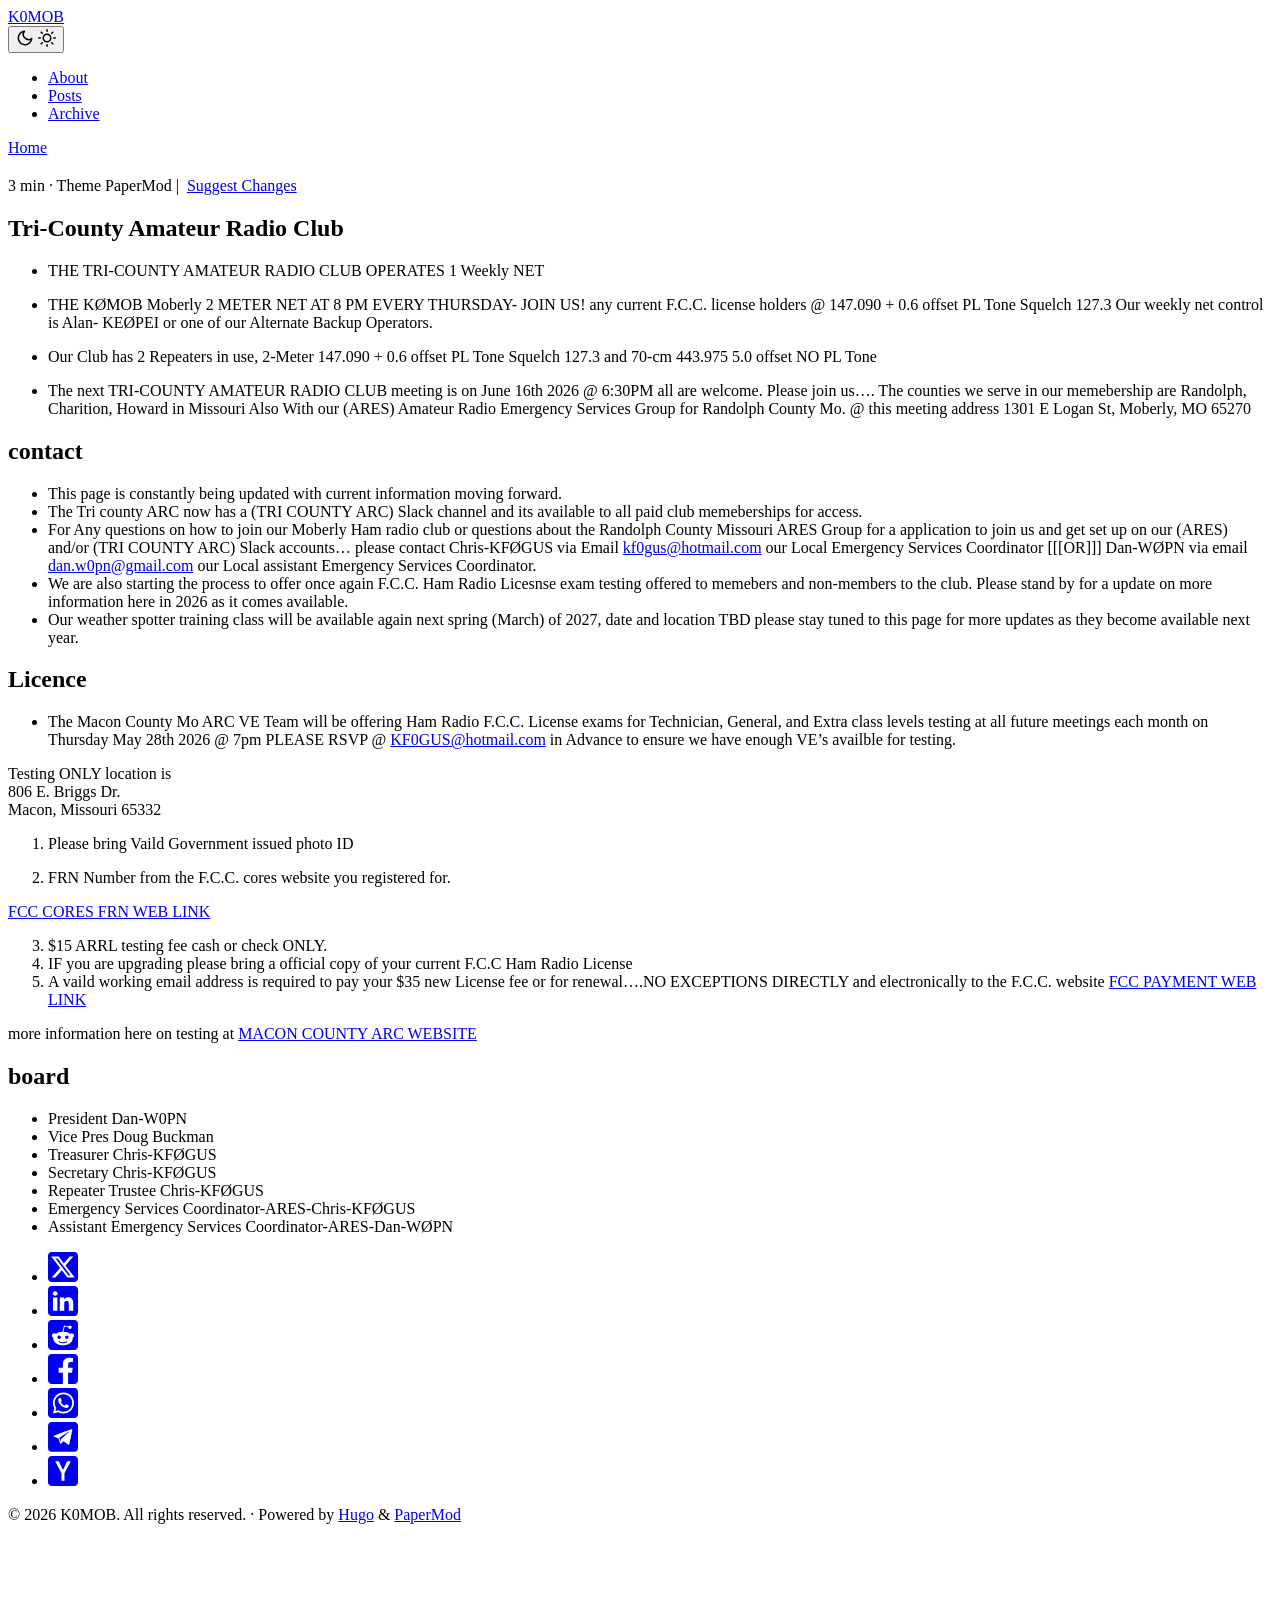
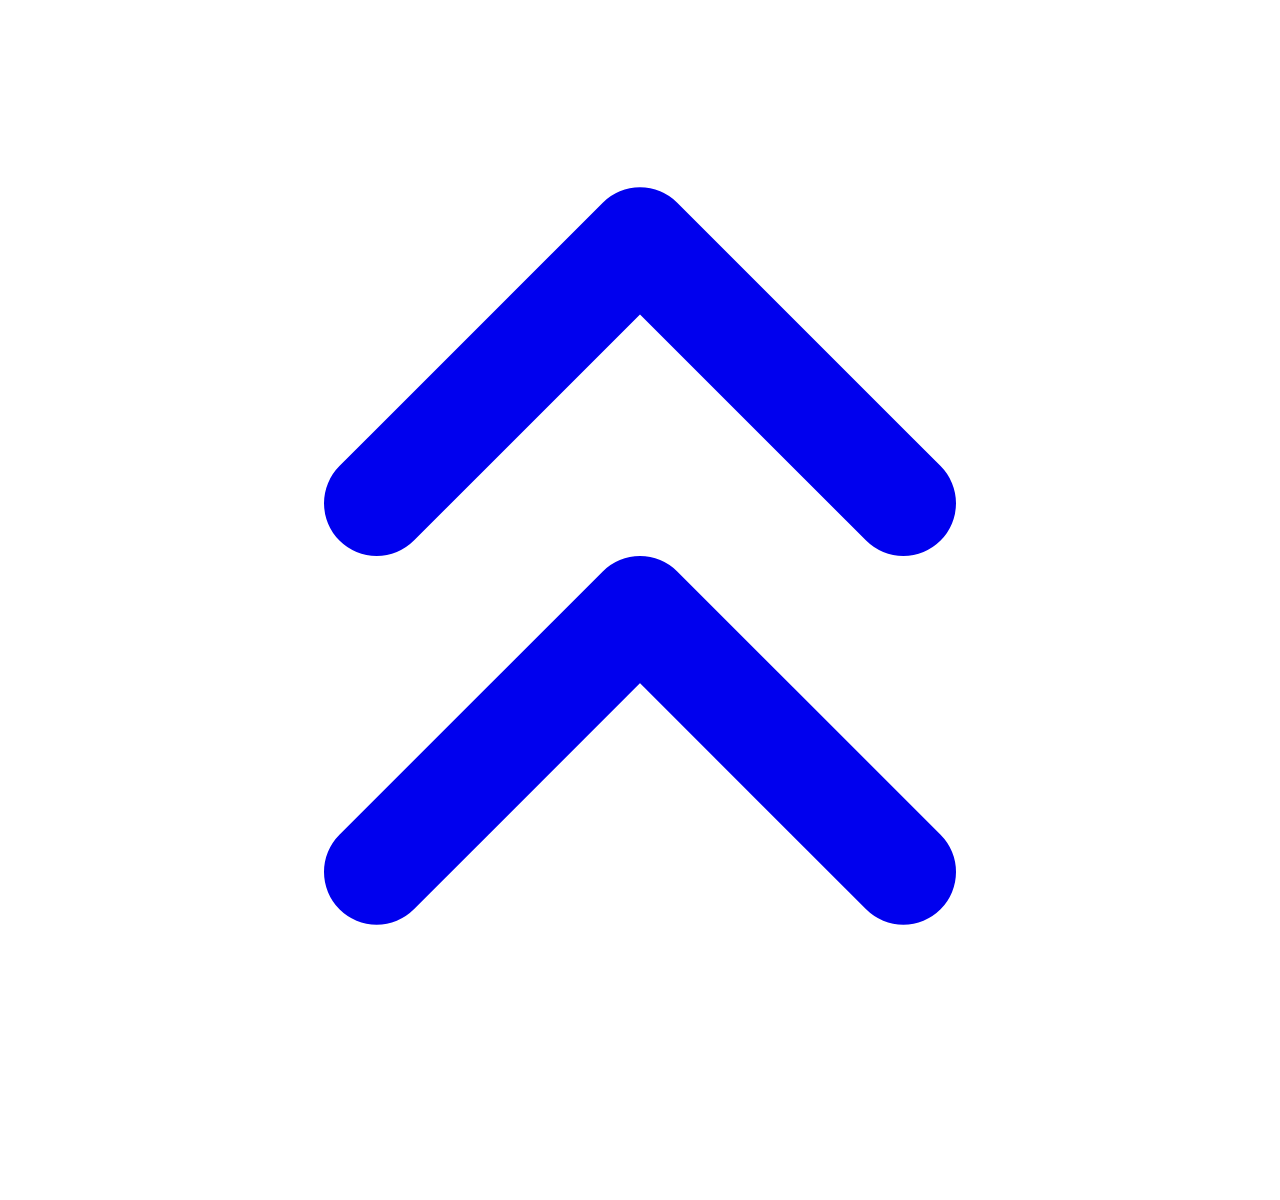
==== public/about/index.html @ b670bb3f "publsh" ====
<!DOCTYPE html>
<html lang="en" dir="auto" data-theme="auto">

<head><script src="/K0MOB/livereload.js?mindelay=10&amp;v=2&amp;port=1313&amp;path=K0MOB/livereload" data-no-instant defer></script><meta charset="utf-8">
<meta http-equiv="X-UA-Compatible" content="IE=edge">
<meta name="viewport" content="width=device-width, initial-scale=1, shrink-to-fit=no">
<meta name="robots" content="index, follow">
<title>K0MOB</title>
<meta name="keywords" content="">
<meta name="description" content="Tri-County Amateur Radio Club


THE TRI-COUNTY AMATEUR RADIO CLUB OPERATES 1 Weekly NET


THE KØMOB Moberly 2 METER NET AT 8 PM EVERY THURSDAY- JOIN US! any current F.C.C. license holders @ 147.090 &#43; 0.6 offset PL Tone Squelch 127.3  Our weekly net control is Alan- KEØPEI or one of our Alternate Backup Operators.


Our Club has 2 Repeaters in use, 2-Meter 147.090 &#43; 0.6 offset PL Tone Squelch 127.3 and 70-cm 443.975 5.0 offset NO PL Tone">
<meta name="author" content="Theme PaperMod">
<link rel="canonical" href="http://localhost:1313/K0MOB/about/">
<link crossorigin="anonymous" href="/K0MOB/assets/css/stylesheet.dded712977a2376b42253755dea69324d01b229484f54d5e862e66ec15aa56c4.css" integrity="sha256-3e1xKXeiN2tCJTdV3qaTJNAbIpSE9U1ehi5m7BWqVsQ=" rel="preload stylesheet" as="style">
<link rel="icon" href="http://localhost:1313/K0MOB/favicon.ico">
<link rel="icon" type="image/png" sizes="16x16" href="http://localhost:1313/K0MOB/favicon-16x16.png">
<link rel="icon" type="image/png" sizes="32x32" href="http://localhost:1313/K0MOB/favicon-32x32.png">
<link rel="apple-touch-icon" href="http://localhost:1313/K0MOB/apple-touch-icon.png">
<link rel="mask-icon" href="http://localhost:1313/K0MOB/safari-pinned-tab.svg">
<meta name="theme-color" content="#2e2e33">
<meta name="msapplication-TileColor" content="#2e2e33">
<link rel="alternate" hreflang="en" href="http://localhost:1313/K0MOB/about/">
<noscript>
    <style>
        #theme-toggle,
        .top-link {
            display: none;
        }

    </style>
    <style>
        @media (prefers-color-scheme: dark) {
            :root {
                --theme: rgb(29, 30, 32);
                --entry: rgb(46, 46, 51);
                --primary: rgb(218, 218, 219);
                --secondary: rgb(155, 156, 157);
                --tertiary: rgb(65, 66, 68);
                --content: rgb(196, 196, 197);
                --code-block-bg: rgb(46, 46, 51);
                --code-bg: rgb(55, 56, 62);
                --border: rgb(51, 51, 51);
                color-scheme: dark;
            }

            .list {
                background: var(--theme);
            }

            .toc {
                background: var(--entry);
            }
        }

    </style>
</noscript>
<script>
    if (localStorage.getItem("pref-theme") === "dark") {
        document.querySelector("html").dataset.theme = 'dark';
    } else if (localStorage.getItem("pref-theme") === "light") {
       document.querySelector("html").dataset.theme = 'light';
    } else if (window.matchMedia('(prefers-color-scheme: dark)').matches) {
        document.querySelector("html").dataset.theme = 'dark';
    } else {
        document.querySelector("html").dataset.theme = 'light';
    }

</script><meta property="og:url" content="http://localhost:1313/K0MOB/about/">
  <meta property="og:site_name" content="K0MOB">
  <meta property="og:title" content="K0MOB">
  <meta property="og:description" content="Tri-County Amateur Radio Club THE TRI-COUNTY AMATEUR RADIO CLUB OPERATES 1 Weekly NET
THE KØMOB Moberly 2 METER NET AT 8 PM EVERY THURSDAY- JOIN US! any current F.C.C. license holders @ 147.090 &#43; 0.6 offset PL Tone Squelch 127.3 Our weekly net control is Alan- KEØPEI or one of our Alternate Backup Operators.
Our Club has 2 Repeaters in use, 2-Meter 147.090 &#43; 0.6 offset PL Tone Squelch 127.3 and 70-cm 443.975 5.0 offset NO PL Tone">
  <meta property="og:locale" content="en">
  <meta property="og:type" content="article">
      <meta property="og:image" content="http://localhost:1313/K0MOB/images/Tri.jpg">

  <meta name="twitter:card" content="summary_large_image">
  <meta name="twitter:image" content="http://localhost:1313/images/tri.jpg">
  <meta name="twitter:title" content="K0MOB">
  <meta name="twitter:description" content="Tri-County Amateur Radio Club THE TRI-COUNTY AMATEUR RADIO CLUB OPERATES 1 Weekly NET
THE KØMOB Moberly 2 METER NET AT 8 PM EVERY THURSDAY- JOIN US! any current F.C.C. license holders @ 147.090 &#43; 0.6 offset PL Tone Squelch 127.3 Our weekly net control is Alan- KEØPEI or one of our Alternate Backup Operators.
Our Club has 2 Repeaters in use, 2-Meter 147.090 &#43; 0.6 offset PL Tone Squelch 127.3 and 70-cm 443.975 5.0 offset NO PL Tone">


<script type="application/ld+json">
{
  "@context": "https://schema.org",
  "@type": "BreadcrumbList",
  "itemListElement": [
    {
      "@type": "ListItem",
      "position":  1 ,
      "name": "",
      "item": "http://localhost:1313/K0MOB/about/"
    }
  ]
}
</script>
<script type="application/ld+json">
{
  "@context": "https://schema.org",
  "@type": "BlogPosting",
  "headline": "",
  "name": "",
  "description": "Tri-County Amateur Radio Club THE TRI-COUNTY AMATEUR RADIO CLUB OPERATES 1 Weekly NET\nTHE KØMOB Moberly 2 METER NET AT 8 PM EVERY THURSDAY- JOIN US! any current F.C.C. license holders @ 147.090 + 0.6 offset PL Tone Squelch 127.3 Our weekly net control is Alan- KEØPEI or one of our Alternate Backup Operators.\nOur Club has 2 Repeaters in use, 2-Meter 147.090 + 0.6 offset PL Tone Squelch 127.3 and 70-cm 443.975 5.0 offset NO PL Tone\n",
  "keywords": [
    
  ],
  "articleBody": "Tri-County Amateur Radio Club THE TRI-COUNTY AMATEUR RADIO CLUB OPERATES 1 Weekly NET\nTHE KØMOB Moberly 2 METER NET AT 8 PM EVERY THURSDAY- JOIN US! any current F.C.C. license holders @ 147.090 + 0.6 offset PL Tone Squelch 127.3 Our weekly net control is Alan- KEØPEI or one of our Alternate Backup Operators.\nOur Club has 2 Repeaters in use, 2-Meter 147.090 + 0.6 offset PL Tone Squelch 127.3 and 70-cm 443.975 5.0 offset NO PL Tone\nThe next TRI-COUNTY AMATEUR RADIO CLUB meeting is on June 16th 2026 @ 6:30PM all are welcome. Please join us…. The counties we serve in our memebership are Randolph, Charition, Howard in Missouri Also With our (ARES) Amateur Radio Emergency Services Group for Randolph County Mo. @ this meeting address 1301 E Logan St, Moberly, MO 65270\ncontact This page is constantly being updated with current information moving forward. The Tri county ARC now has a (TRI COUNTY ARC) Slack channel and its available to all paid club memeberships for access. For Any questions on how to join our Moberly Ham radio club or questions about the Randolph County Missouri ARES Group for a application to join us and get set up on our (ARES) and/or (TRI COUNTY ARC) Slack accounts… please contact Chris-KFØGUS via Email kf0gus@hotmail.com our Local Emergency Services Coordinator [[[OR]]] Dan-WØPN via email dan.w0pn@gmail.com our Local assistant Emergency Services Coordinator. We are also starting the process to offer once again F.C.C. Ham Radio Licesnse exam testing offered to memebers and non-members to the club. Please stand by for a update on more information here in 2026 as it comes available. Our weather spotter training class will be available again next spring (March) of 2027, date and location TBD please stay tuned to this page for more updates as they become available next year. Licence The Macon County Mo ARC VE Team will be offering Ham Radio F.C.C. License exams for Technician, General, and Extra class levels testing at all future meetings each month on Thursday May 28th 2026 @ 7pm PLEASE RSVP @ KF0GUS@hotmail.com in Advance to ensure we have enough VE’s availble for testing. Testing ONLY location is\n806 E. Briggs Dr.\nMacon, Missouri 65332\nPlease bring Vaild Government issued photo ID\nFRN Number from the F.C.C. cores website you registered for.\nFCC CORES FRN WEB LINK\n$15 ARRL testing fee cash or check ONLY. IF you are upgrading please bring a official copy of your current F.C.C Ham Radio License A vaild working email address is required to pay your $35 new License fee or for renewal….NO EXCEPTIONS DIRECTLY and electronically to the F.C.C. website FCC PAYMENT WEB LINK more information here on testing at MACON COUNTY ARC WEBSITE\nboard President Dan-W0PN Vice Pres Doug Buckman Treasurer Chris-KFØGUS Secretary Chris-KFØGUS Repeater Trustee Chris-KFØGUS Emergency Services Coordinator-ARES-Chris-KFØGUS Assistant Emergency Services Coordinator-ARES-Dan-WØPN ",
  "wordCount" : "473",
  "inLanguage": "en",
  "image": "http://localhost:1313/images/tri.jpg","datePublished": "0001-01-01T00:00:00Z",
  "dateModified": "0001-01-01T00:00:00Z",
  "author":{
    "@type": "Person",
    "name": "Theme PaperMod"
  },
  "mainEntityOfPage": {
    "@type": "WebPage",
    "@id": "http://localhost:1313/K0MOB/about/"
  },
  "publisher": {
    "@type": "Organization",
    "name": "K0MOB",
    "logo": {
      "@type": "ImageObject",
      "url": "http://localhost:1313/K0MOB/favicon.ico"
    }
  }
}
</script>
</head>
<body id="top">
    <header class="header">
    <nav class="header-nav">
        <div class="logo">
            <a href="http://localhost:1313/K0MOB/" accesskey="h" title="K0MOB (Alt + H)">K0MOB</a>
            <div class="logo-switches">
                <button id="theme-toggle" class="theme-toggle" accesskey="t" title="(Alt + T)" aria-label="Toggle theme">
                    <svg class="moon" xmlns="http://www.w3.org/2000/svg" width="18" height="18" viewBox="0 0 24 24"
                        fill="none" stroke="currentColor" stroke-width="2" stroke-linecap="round"
                        stroke-linejoin="round">
                        <path d="M21 12.79A9 9 0 1 1 11.21 3 7 7 0 0 0 21 12.79z"></path>
                    </svg>
                    <svg class="sun" xmlns="http://www.w3.org/2000/svg" width="18" height="18" viewBox="0 0 24 24"
                        fill="none" stroke="currentColor" stroke-width="2" stroke-linecap="round"
                        stroke-linejoin="round">
                        <circle cx="12" cy="12" r="5"></circle>
                        <line x1="12" y1="1" x2="12" y2="3"></line>
                        <line x1="12" y1="21" x2="12" y2="23"></line>
                        <line x1="4.22" y1="4.22" x2="5.64" y2="5.64"></line>
                        <line x1="18.36" y1="18.36" x2="19.78" y2="19.78"></line>
                        <line x1="1" y1="12" x2="3" y2="12"></line>
                        <line x1="21" y1="12" x2="23" y2="12"></line>
                        <line x1="4.22" y1="19.78" x2="5.64" y2="18.36"></line>
                        <line x1="18.36" y1="5.64" x2="19.78" y2="4.22"></line>
                    </svg>
                </button>
            </div>
        </div>
        <ul id="menu" class="menu">
            <li>
                <a href="http://localhost:1313/K0MOB/about/" title="About">
                    <span class="active">About</span>
                </a>
            </li>
            <li>
                <a href="http://localhost:1313/K0MOB/posts/" title="Posts">
                    <span>Posts</span>
                </a>
            </li>
            <li>
                <a href="http://localhost:1313/K0MOB/archives/" title="Archive">
                    <span>Archive</span>
                </a>
            </li>
        </ul>
    </nav>
</header>
<main class="main">

<article class="post-single">
  <header class="post-header">
    <nav class="breadcrumbs" role="navigation" aria-label="Breadcrumb">
    <a href='http://localhost:1313/K0MOB/'>Home</a></nav>
    <h1 class="post-title entry-hint-parent">
      
    </h1>
    <div class="post-meta"><span>3 min</span>&nbsp;·&nbsp;<span>Theme PaperMod</span>&nbsp;|&nbsp;<span>
    <a href="https://github.com/imahuph1/K0MOB/edit/main/content/about.md" rel="noopener noreferrer edit" target="_blank">Suggest Changes</a>
</span>

</div>
  </header> 
  <div class="post-content md-content"><h1 id="tri-county-amateur-radio-club">Tri-County Amateur Radio Club<a hidden class="anchor" aria-hidden="true" href="#tri-county-amateur-radio-club">#</a></h1>
<ul>
<li>
<p>THE TRI-COUNTY AMATEUR RADIO CLUB OPERATES 1 Weekly NET</p>
</li>
<li>
<p>THE KØMOB Moberly 2 METER NET AT 8 PM EVERY THURSDAY- JOIN US! any current F.C.C. license holders @ 147.090 + 0.6 offset PL Tone Squelch 127.3  Our weekly net control is Alan- KEØPEI or one of our Alternate Backup Operators.</p>
</li>
<li>
<p>Our Club has 2 Repeaters in use, 2-Meter 147.090 + 0.6 offset PL Tone Squelch 127.3 and 70-cm 443.975 5.0 offset NO PL Tone</p>
</li>
<li>
<p>The next TRI-COUNTY AMATEUR RADIO CLUB meeting is on June 16th 2026 @ 6:30PM all are welcome. Please join us&hellip;. The counties we serve in our memebership are Randolph, Charition, Howard in Missouri
Also With our (ARES) Amateur Radio Emergency Services Group for Randolph County Mo.
@ this meeting address
1301 E Logan St, Moberly, MO 65270</p>
</li>
</ul>
<h2 id="contact">contact<a hidden class="anchor" aria-hidden="true" href="#contact">#</a></h2>
<ul>
<li>This page is constantly being updated with current information moving forward.</li>
<li>The Tri county ARC now has a (TRI COUNTY ARC) Slack channel and its available to all paid club memeberships for access.</li>
<li>For Any questions on how to join our Moberly Ham radio club or questions about the Randolph County Missouri ARES Group for a application to join us and get set up on our (ARES) and/or  (TRI COUNTY ARC) Slack accounts&hellip; please contact Chris-KFØGUS via Email  <a href="mailto:kf0gus@hotmail.com">kf0gus@hotmail.com</a> our Local Emergency Services Coordinator [[[OR]]] Dan-WØPN via email <a href="mailto:dan.w0pn@gmail.com">dan.w0pn@gmail.com</a> our Local assistant Emergency Services Coordinator.</li>
<li>We are also starting the process to offer once again F.C.C. Ham Radio Licesnse exam testing offered to memebers and non-members to the club. Please stand by for a update on more information here in 2026 as it comes available.</li>
<li>Our weather spotter training class will be available again next spring (March) of 2027, date and location TBD please stay tuned to this page for more updates as they become available next year.</li>
</ul>
<h2 id="licence">Licence<a hidden class="anchor" aria-hidden="true" href="#licence">#</a></h2>
<ul>
<li>The Macon County Mo ARC VE Team will be offering Ham Radio F.C.C.
License exams for Technician, General, and Extra class levels testing at all future meetings each month on Thursday May 28th 2026 @ 7pm PLEASE RSVP @ <a href="mailto:KF0GUS@hotmail.com">KF0GUS@hotmail.com</a> in Advance to ensure we have enough VE&rsquo;s availble for testing.</li>
</ul>
<p>Testing ONLY location is<br>
806 E. Briggs Dr.<br>
Macon, Missouri 65332<br></p>
<ol>
<li>
<p>Please bring Vaild Government issued photo ID</p>
</li>
<li>
<p>FRN Number from the F.C.C. cores website you registered for.</p>
</li>
</ol>
<p><a href="http://https//apps.fcc.gov/cores/html/Register_New_FRN.htm">FCC CORES FRN WEB LINK</a></p>
<ol start="3">
<li>$15 ARRL testing fee cash or check ONLY.</li>
<li>IF you are upgrading please bring a official copy of your current F.C.C Ham Radio License</li>
<li>A vaild working email address is required to pay your $35 new License fee or for renewal&hellip;.NO EXCEPTIONS DIRECTLY and electronically to the F.C.C. website
<a href="https://www.fcc.gov/licensing-databases/fees/cores-payment-system">FCC PAYMENT WEB LINK</a></li>
</ol>
<p>more information here on testing at  <a href="https://n0pr.org">MACON COUNTY ARC WEBSITE</a></p>
<h2 id="board">board<a hidden class="anchor" aria-hidden="true" href="#board">#</a></h2>
<ul>
<li>President Dan-W0PN</li>
<li>Vice Pres Doug Buckman</li>
<li>Treasurer Chris-KFØGUS</li>
<li>Secretary Chris-KFØGUS</li>
<li>Repeater Trustee Chris-KFØGUS</li>
<li>Emergency Services Coordinator-ARES-Chris-KFØGUS</li>
<li>Assistant Emergency Services Coordinator-ARES-Dan-WØPN</li>
</ul>


  </div>

  <footer class="post-footer">
    <ul class="post-tags">
    </ul>


<ul class="share-buttons">
    <li>
        <a target="_blank" rel="noopener noreferrer" aria-label="share  on x"
            href="https://x.com/intent/tweet/?text=&amp;url=http%3a%2f%2flocalhost%3a1313%2fK0MOB%2fabout%2f&amp;hashtags=">
            <svg version="1.1" viewBox="0 0 512 512" xml:space="preserve" height="30px" width="30px" fill="currentColor">
                <path
                    d="M512 62.554 L 512 449.446 C 512 483.97 483.97 512 449.446 512 L 62.554 512 C 28.03 512 0 483.97 0 449.446 L 0 62.554 C 0 28.03 28.029 0 62.554 0 L 449.446 0 C 483.971 0 512 28.03 512 62.554 Z M 269.951 190.75 L 182.567 75.216 L 56 75.216 L 207.216 272.95 L 63.9 436.783 L 125.266 436.783 L 235.9 310.383 L 332.567 436.783 L 456 436.783 L 298.367 228.367 L 432.367 75.216 L 371.033 75.216 Z M 127.633 110 L 164.101 110 L 383.481 400.065 L 349.5 400.065 Z" />
            </svg>
        </a>
    </li>
    <li>
        <a target="_blank" rel="noopener noreferrer" aria-label="share  on linkedin"
            href="https://www.linkedin.com/shareArticle?mini=true&amp;url=http%3a%2f%2flocalhost%3a1313%2fK0MOB%2fabout%2f&amp;title=&amp;summary=&amp;source=http%3a%2f%2flocalhost%3a1313%2fK0MOB%2fabout%2f">
            <svg version="1.1" viewBox="0 0 512 512" xml:space="preserve" height="30px" width="30px" fill="currentColor">
                <path
                    d="M449.446,0c34.525,0 62.554,28.03 62.554,62.554l0,386.892c0,34.524 -28.03,62.554 -62.554,62.554l-386.892,0c-34.524,0 -62.554,-28.03 -62.554,-62.554l0,-386.892c0,-34.524 28.029,-62.554 62.554,-62.554l386.892,0Zm-288.985,423.278l0,-225.717l-75.04,0l0,225.717l75.04,0Zm270.539,0l0,-129.439c0,-69.333 -37.018,-101.586 -86.381,-101.586c-39.804,0 -57.634,21.891 -67.617,37.266l0,-31.958l-75.021,0c0.995,21.181 0,225.717 0,225.717l75.02,0l0,-126.056c0,-6.748 0.486,-13.492 2.474,-18.315c5.414,-13.475 17.767,-27.434 38.494,-27.434c27.135,0 38.007,20.707 38.007,51.037l0,120.768l75.024,0Zm-307.552,-334.556c-25.674,0 -42.448,16.879 -42.448,39.002c0,21.658 16.264,39.002 41.455,39.002l0.484,0c26.165,0 42.452,-17.344 42.452,-39.002c-0.485,-22.092 -16.241,-38.954 -41.943,-39.002Z" />
            </svg>
        </a>
    </li>
    <li>
        <a target="_blank" rel="noopener noreferrer" aria-label="share  on reddit"
            href="https://reddit.com/submit?url=http%3a%2f%2flocalhost%3a1313%2fK0MOB%2fabout%2f&title=">
            <svg version="1.1" viewBox="0 0 512 512" xml:space="preserve" height="30px" width="30px" fill="currentColor">
                <path
                    d="M449.446,0c34.525,0 62.554,28.03 62.554,62.554l0,386.892c0,34.524 -28.03,62.554 -62.554,62.554l-386.892,0c-34.524,0 -62.554,-28.03 -62.554,-62.554l0,-386.892c0,-34.524 28.029,-62.554 62.554,-62.554l386.892,0Zm-3.446,265.638c0,-22.964 -18.616,-41.58 -41.58,-41.58c-11.211,0 -21.361,4.457 -28.841,11.666c-28.424,-20.508 -67.586,-33.757 -111.204,-35.278l18.941,-89.121l61.884,13.157c0.756,15.734 13.642,28.29 29.56,28.29c16.407,0 29.706,-13.299 29.706,-29.701c0,-16.403 -13.299,-29.702 -29.706,-29.702c-11.666,0 -21.657,6.792 -26.515,16.578l-69.105,-14.69c-1.922,-0.418 -3.939,-0.042 -5.585,1.036c-1.658,1.073 -2.811,2.761 -3.224,4.686l-21.152,99.438c-44.258,1.228 -84.046,14.494 -112.837,35.232c-7.468,-7.164 -17.589,-11.591 -28.757,-11.591c-22.965,0 -41.585,18.616 -41.585,41.58c0,16.896 10.095,31.41 24.568,37.918c-0.639,4.135 -0.99,8.328 -0.99,12.576c0,63.977 74.469,115.836 166.33,115.836c91.861,0 166.334,-51.859 166.334,-115.836c0,-4.218 -0.347,-8.387 -0.977,-12.493c14.564,-6.47 24.735,-21.034 24.735,-38.001Zm-119.474,108.193c-20.27,20.241 -59.115,21.816 -70.534,21.816c-11.428,0 -50.277,-1.575 -70.522,-21.82c-3.007,-3.008 -3.007,-7.882 0,-10.889c3.003,-2.999 7.882,-3.003 10.885,0c12.777,12.781 40.11,17.317 59.637,17.317c19.522,0 46.86,-4.536 59.657,-17.321c3.016,-2.999 7.886,-2.995 10.885,0.008c3.008,3.011 3.003,7.882 -0.008,10.889Zm-5.23,-48.781c-16.373,0 -29.701,-13.324 -29.701,-29.698c0,-16.381 13.328,-29.714 29.701,-29.714c16.378,0 29.706,13.333 29.706,29.714c0,16.374 -13.328,29.698 -29.706,29.698Zm-160.386,-29.702c0,-16.381 13.328,-29.71 29.714,-29.71c16.369,0 29.689,13.329 29.689,29.71c0,16.373 -13.32,29.693 -29.689,29.693c-16.386,0 -29.714,-13.32 -29.714,-29.693Z" />
            </svg>
        </a>
    </li>
    <li>
        <a target="_blank" rel="noopener noreferrer" aria-label="share  on facebook"
            href="https://facebook.com/sharer/sharer.php?u=http%3a%2f%2flocalhost%3a1313%2fK0MOB%2fabout%2f">
            <svg version="1.1" viewBox="0 0 512 512" xml:space="preserve" height="30px" width="30px" fill="currentColor">
                <path
                    d="M449.446,0c34.525,0 62.554,28.03 62.554,62.554l0,386.892c0,34.524 -28.03,62.554 -62.554,62.554l-106.468,0l0,-192.915l66.6,0l12.672,-82.621l-79.272,0l0,-53.617c0,-22.603 11.073,-44.636 46.58,-44.636l36.042,0l0,-70.34c0,0 -32.71,-5.582 -63.982,-5.582c-65.288,0 -107.96,39.569 -107.96,111.204l0,62.971l-72.573,0l0,82.621l72.573,0l0,192.915l-191.104,0c-34.524,0 -62.554,-28.03 -62.554,-62.554l0,-386.892c0,-34.524 28.029,-62.554 62.554,-62.554l386.892,0Z" />
            </svg>
        </a>
    </li>
    <li>
        <a target="_blank" rel="noopener noreferrer" aria-label="share  on whatsapp"
            href="https://api.whatsapp.com/send?text=%20-%20http%3a%2f%2flocalhost%3a1313%2fK0MOB%2fabout%2f">
            <svg version="1.1" viewBox="0 0 512 512" xml:space="preserve" height="30px" width="30px" fill="currentColor">
                <path
                    d="M449.446,0c34.525,0 62.554,28.03 62.554,62.554l0,386.892c0,34.524 -28.03,62.554 -62.554,62.554l-386.892,0c-34.524,0 -62.554,-28.03 -62.554,-62.554l0,-386.892c0,-34.524 28.029,-62.554 62.554,-62.554l386.892,0Zm-58.673,127.703c-33.842,-33.881 -78.847,-52.548 -126.798,-52.568c-98.799,0 -179.21,80.405 -179.249,179.234c-0.013,31.593 8.241,62.428 23.927,89.612l-25.429,92.884l95.021,-24.925c26.181,14.28 55.659,21.807 85.658,21.816l0.074,0c98.789,0 179.206,-80.413 179.247,-179.243c0.018,-47.895 -18.61,-92.93 -52.451,-126.81Zm-126.797,275.782l-0.06,0c-26.734,-0.01 -52.954,-7.193 -75.828,-20.767l-5.441,-3.229l-56.386,14.792l15.05,-54.977l-3.542,-5.637c-14.913,-23.72 -22.791,-51.136 -22.779,-79.287c0.033,-82.142 66.867,-148.971 149.046,-148.971c39.793,0.014 77.199,15.531 105.329,43.692c28.128,28.16 43.609,65.592 43.594,105.4c-0.034,82.149 -66.866,148.983 -148.983,148.984Zm81.721,-111.581c-4.479,-2.242 -26.499,-13.075 -30.604,-14.571c-4.105,-1.495 -7.091,-2.241 -10.077,2.241c-2.986,4.483 -11.569,14.572 -14.182,17.562c-2.612,2.988 -5.225,3.364 -9.703,1.12c-4.479,-2.241 -18.91,-6.97 -36.017,-22.23c-13.314,-11.876 -22.304,-26.542 -24.916,-31.026c-2.612,-4.484 -0.279,-6.908 1.963,-9.14c2.016,-2.007 4.48,-5.232 6.719,-7.847c2.24,-2.615 2.986,-4.484 4.479,-7.472c1.493,-2.99 0.747,-5.604 -0.374,-7.846c-1.119,-2.241 -10.077,-24.288 -13.809,-33.256c-3.635,-8.733 -7.327,-7.55 -10.077,-7.688c-2.609,-0.13 -5.598,-0.158 -8.583,-0.158c-2.986,0 -7.839,1.121 -11.944,5.604c-4.105,4.484 -15.675,15.32 -15.675,37.364c0,22.046 16.048,43.342 18.287,46.332c2.24,2.99 31.582,48.227 76.511,67.627c10.685,4.615 19.028,7.371 25.533,9.434c10.728,3.41 20.492,2.929 28.209,1.775c8.605,-1.285 26.499,-10.833 30.231,-21.295c3.732,-10.464 3.732,-19.431 2.612,-21.298c-1.119,-1.869 -4.105,-2.99 -8.583,-5.232Z" />
            </svg>
        </a>
    </li>
    <li>
        <a target="_blank" rel="noopener noreferrer" aria-label="share  on telegram"
            href="https://telegram.me/share/url?text=&amp;url=http%3a%2f%2flocalhost%3a1313%2fK0MOB%2fabout%2f">
            <svg version="1.1" xml:space="preserve" viewBox="2 2 28 28" height="30px" width="30px" fill="currentColor">
                <path
                    d="M26.49,29.86H5.5a3.37,3.37,0,0,1-2.47-1,3.35,3.35,0,0,1-1-2.47V5.48A3.36,3.36,0,0,1,3,3,3.37,3.37,0,0,1,5.5,2h21A3.38,3.38,0,0,1,29,3a3.36,3.36,0,0,1,1,2.46V26.37a3.35,3.35,0,0,1-1,2.47A3.38,3.38,0,0,1,26.49,29.86Zm-5.38-6.71a.79.79,0,0,0,.85-.66L24.73,9.24a.55.55,0,0,0-.18-.46.62.62,0,0,0-.41-.17q-.08,0-16.53,6.11a.59.59,0,0,0-.41.59.57.57,0,0,0,.43.52l4,1.24,1.61,4.83a.62.62,0,0,0,.63.43.56.56,0,0,0,.4-.17L16.54,20l4.09,3A.9.9,0,0,0,21.11,23.15ZM13.8,20.71l-1.21-4q8.72-5.55,8.78-5.55c.15,0,.23,0,.23.16a.18.18,0,0,1,0,.06s-2.51,2.3-7.52,6.8Z" />
            </svg>
        </a>
    </li>
    <li>
        <a target="_blank" rel="noopener noreferrer" aria-label="share  on ycombinator"
            href="https://news.ycombinator.com/submitlink?t=&u=http%3a%2f%2flocalhost%3a1313%2fK0MOB%2fabout%2f">
            <svg version="1.1" xml:space="preserve" width="30px" height="30px" viewBox="0 0 512 512" fill="currentColor"
                xmlns:inkscape="http://www.inkscape.org/namespaces/inkscape">
                <path
                    d="M449.446 0C483.971 0 512 28.03 512 62.554L512 449.446C512 483.97 483.97 512 449.446 512L62.554 512C28.03 512 0 483.97 0 449.446L0 62.554C0 28.03 28.029 0 62.554 0L449.446 0ZM183.8767 87.9921H121.8427L230.6673 292.4508V424.0079H281.3328V292.4508L390.1575 87.9921H328.1233L256 238.2489z" />
            </svg>
        </a>
    </li>
</ul>

  </footer>
</article>
    </main>
    
<footer class="footer">
        <span>© 2026 K0MOB. All rights reserved.</span> · 

    <span>
        Powered by
        <a href="https://gohugo.io/" rel="noopener noreferrer" target="_blank">Hugo</a> &
        <a href="https://github.com/adityatelange/hugo-PaperMod/" rel="noopener" target="_blank">PaperMod</a>
    </span>
</footer>
<a href="#top" id="top-link" class="top-link hidden" aria-label="go to top" title="Go to Top (Alt + G)" accesskey="g">
    <svg xmlns="http://www.w3.org/2000/svg" viewBox="0 0 24 24" fill="none" stroke="currentColor" stroke-width="2"
        stroke-linecap="round" stroke-linejoin="round" class="feather feather-chevrons-up">
        <polyline points="17 11 12 6 7 11"></polyline>
        <polyline points="17 18 12 13 7 18"></polyline>
    </svg>
</a>

<script>
    let menu = document.getElementById('menu');
    if (menu) {
        
        const scrollPosition = localStorage.getItem("menu-scroll-position");
        if (scrollPosition) {
            menu.scrollLeft = parseInt(scrollPosition, 10);
        }
        
        menu.onscroll = function () {
            localStorage.setItem("menu-scroll-position", menu.scrollLeft);
        }
    }

    document.querySelectorAll('a[href^="#"]').forEach(anchor => {
        anchor.addEventListener("click", function (e) {
            e.preventDefault();
            var id = this.getAttribute("href").substr(1);
            if (!window.matchMedia('(prefers-reduced-motion: reduce)').matches) {
                document.querySelector(`[id='${decodeURIComponent(id)}']`).scrollIntoView({
                    behavior: "smooth"
                });
            } else {
                document.querySelector(`[id='${decodeURIComponent(id)}']`).scrollIntoView();
            }
            if (id === "top") {
                history.replaceState(null, null, " ");
            } else {
                history.pushState(null, null, `#${id}`);
            }
        });
    });

</script>
<script>
    var toplink = document.getElementById("top-link");
    window.onscroll = function () {
        const scrollThreshold = window.innerHeight;
        if (document.body.scrollTop > scrollThreshold || document.documentElement.scrollTop > scrollThreshold) {
            toplink.classList.remove("hidden");
        } else {
            toplink.classList.add("hidden");
        }
    };

</script>
<script>
    document.getElementById("theme-toggle").addEventListener("click", () => {
        const html = document.querySelector("html");
        if (html.dataset.theme === "dark") {
            html.dataset.theme = 'light';
            localStorage.setItem("pref-theme", 'light');
        } else {
            html.dataset.theme = 'dark';
            localStorage.setItem("pref-theme", 'dark');
        }
    })

</script>
<script>
    document.querySelectorAll('pre > code').forEach((codeblock) => {
        const container = codeblock.parentNode.parentNode;

        const copybutton = document.createElement('button');
        copybutton.classList.add('copy-code');
        copybutton.innerHTML = 'copy';

        function copyingDone() {
            copybutton.innerHTML = 'copied!';
            setTimeout(() => {
                copybutton.innerHTML = 'copy';
            }, 2000);
        }

        copybutton.addEventListener('click', (cb) => {
            if ('clipboard' in navigator) {
                navigator.clipboard.writeText(codeblock.textContent);
                copyingDone();
                return;
            }

            const range = document.createRange();
            range.selectNodeContents(codeblock);
            const selection = window.getSelection();
            selection.removeAllRanges();
            selection.addRange(range);
            try {
                document.execCommand('copy');
                copyingDone();
            } catch (e) { };
            selection.removeRange(range);
        });

        if (container.classList.contains("highlight")) {
            container.appendChild(copybutton);
        } else if (container.parentNode.firstChild == container) {
            
        } else if (codeblock.parentNode.parentNode.parentNode.parentNode.parentNode.nodeName == "TABLE") {
            
            codeblock.parentNode.parentNode.parentNode.parentNode.parentNode.appendChild(copybutton);
        } else {
            
            codeblock.parentNode.appendChild(copybutton);
        }
    });
</script>
</body>

</html>
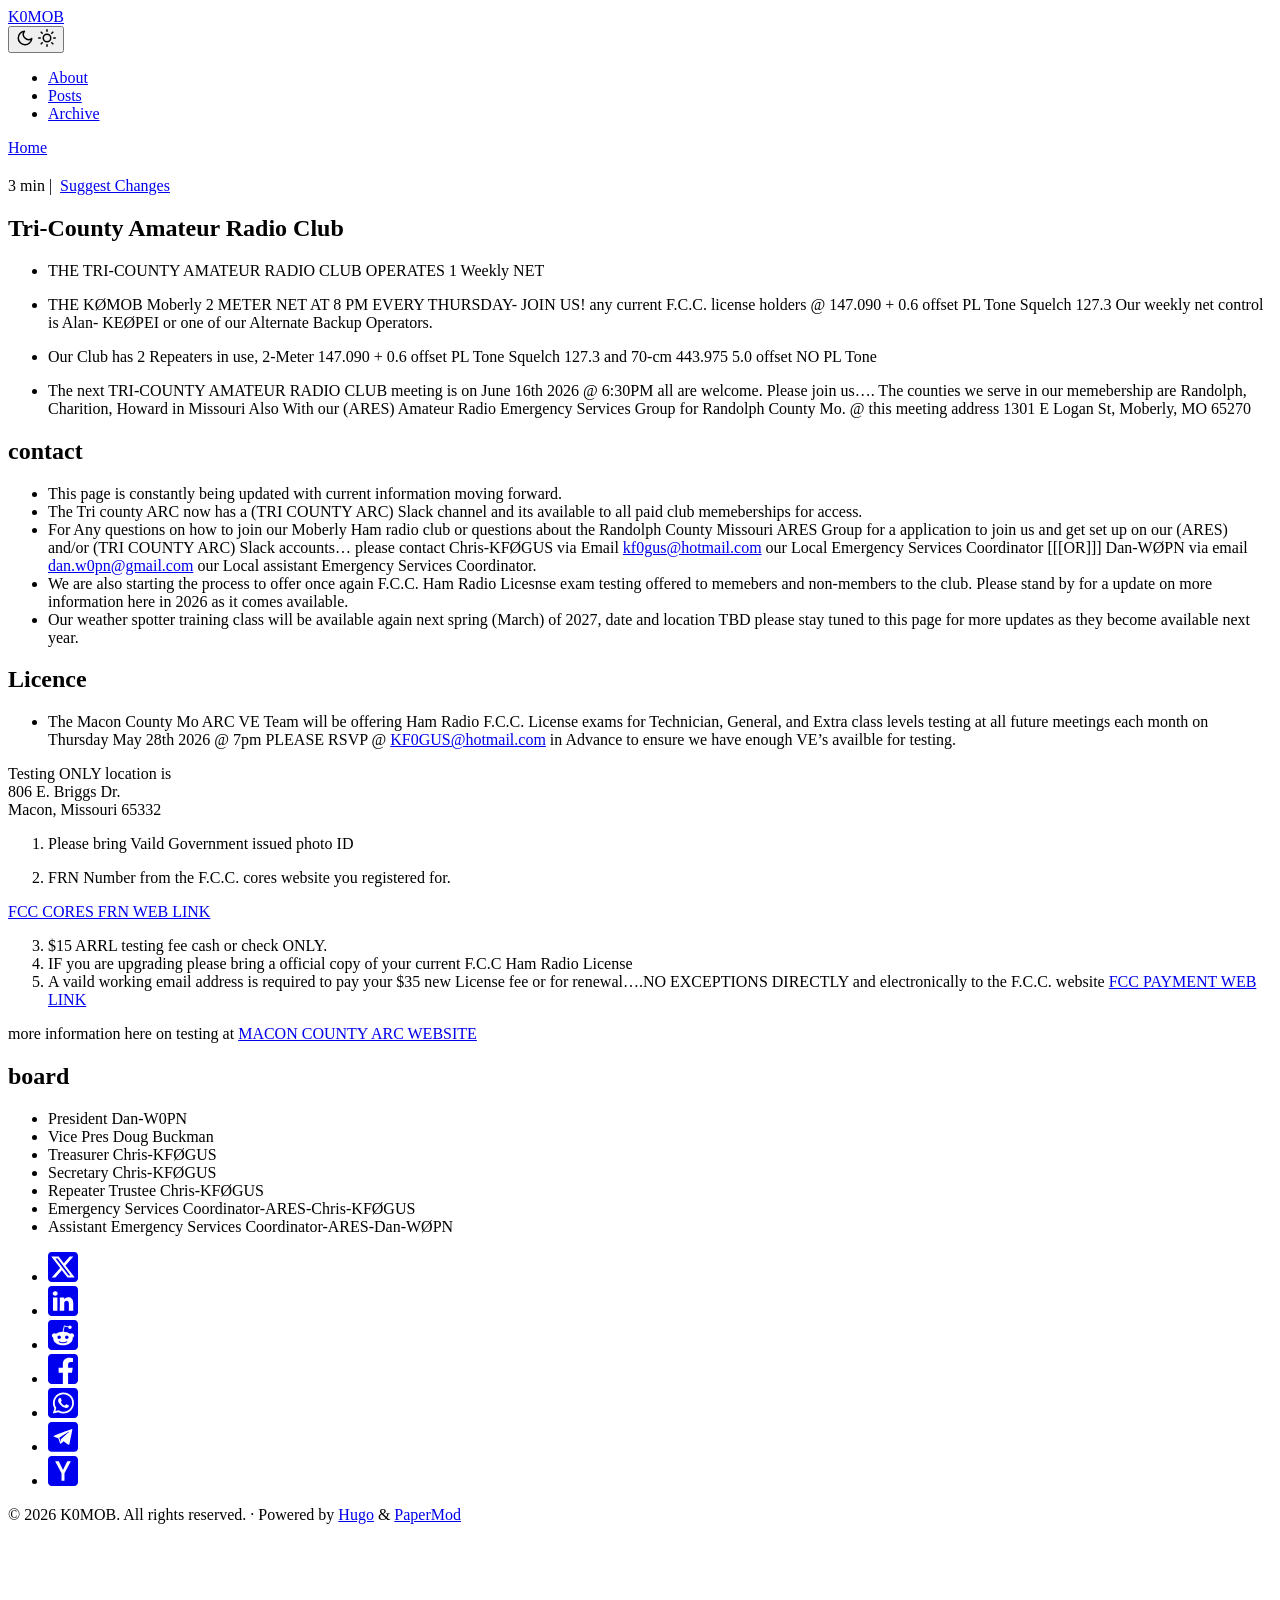
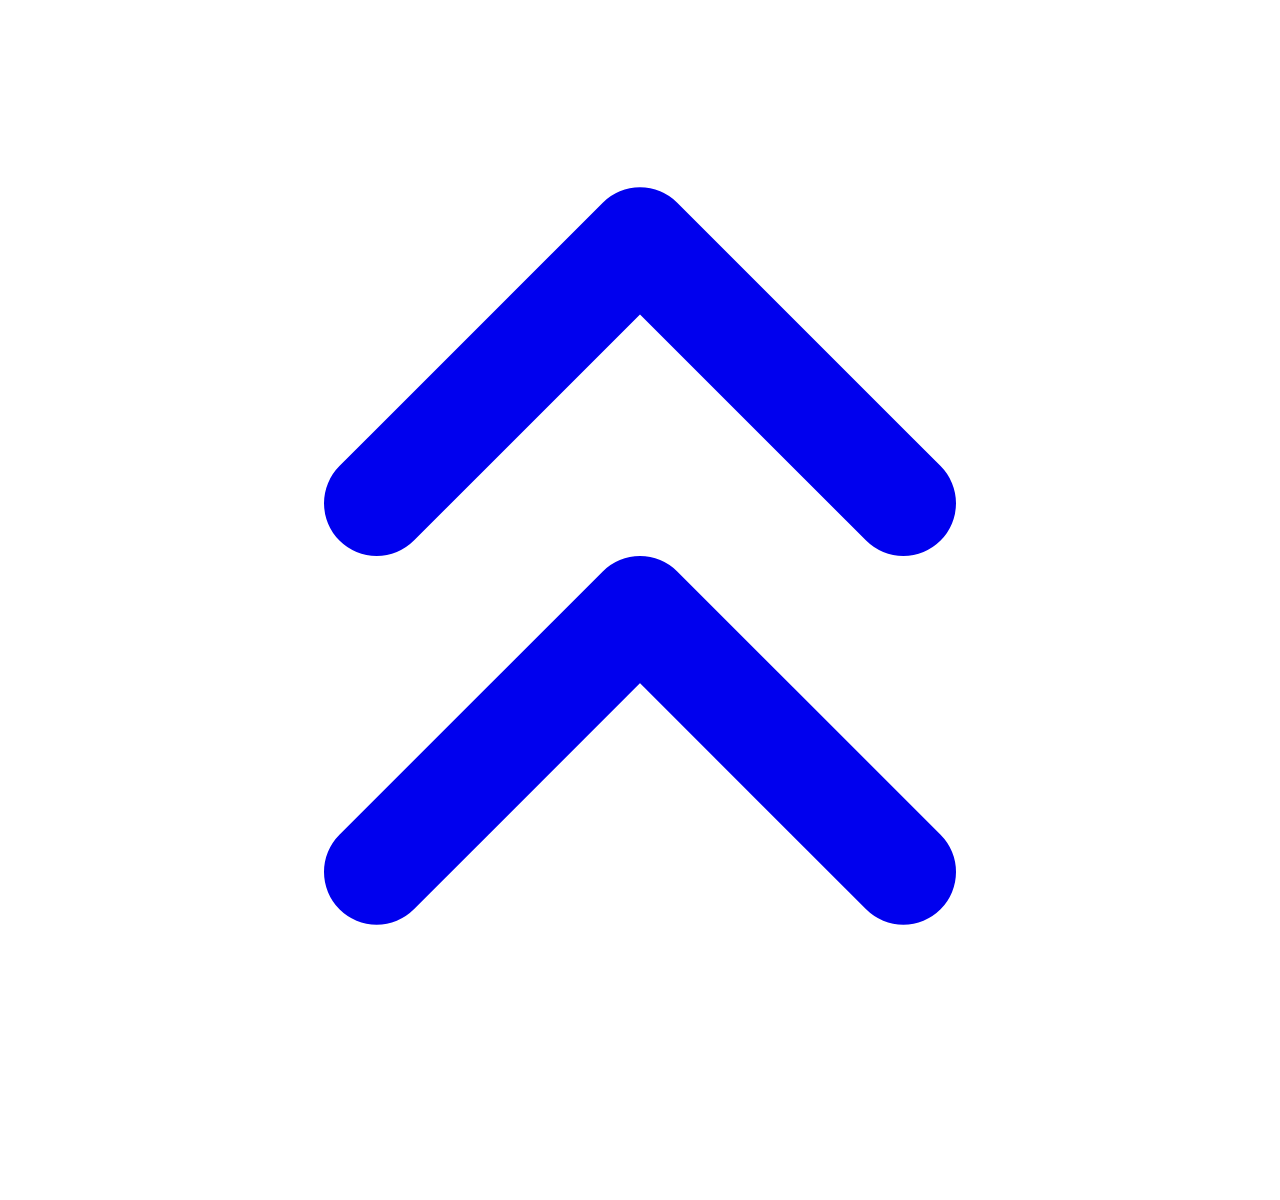
==== commit 36e72356: "update hugo" ====
--- a/public/about/index.html
+++ b/public/about/index.html
@@ -1,7 +1,7 @@
 <!DOCTYPE html>
 <html lang="en" dir="auto" data-theme="auto">
 
-<head><script src="/K0MOB/livereload.js?mindelay=10&amp;v=2&amp;port=1313&amp;path=K0MOB/livereload" data-no-instant defer></script><meta charset="utf-8">
+<head><script src="/livereload.js?mindelay=10&amp;v=2&amp;port=1313&amp;path=livereload" data-no-instant defer></script><meta charset="utf-8">
 <meta http-equiv="X-UA-Compatible" content="IE=edge">
 <meta name="viewport" content="width=device-width, initial-scale=1, shrink-to-fit=no">
 <meta name="robots" content="index, follow">
@@ -17,17 +17,17 @@
 
 
 Our Club has 2 Repeaters in use, 2-Meter 147.090 &#43; 0.6 offset PL Tone Squelch 127.3 and 70-cm 443.975 5.0 offset NO PL Tone">
-<meta name="author" content="Theme PaperMod">
-<link rel="canonical" href="http://localhost:1313/K0MOB/about/">
-<link crossorigin="anonymous" href="/K0MOB/assets/css/stylesheet.dded712977a2376b42253755dea69324d01b229484f54d5e862e66ec15aa56c4.css" integrity="sha256-3e1xKXeiN2tCJTdV3qaTJNAbIpSE9U1ehi5m7BWqVsQ=" rel="preload stylesheet" as="style">
-<link rel="icon" href="http://localhost:1313/K0MOB/favicon.ico">
-<link rel="icon" type="image/png" sizes="16x16" href="http://localhost:1313/K0MOB/favicon-16x16.png">
-<link rel="icon" type="image/png" sizes="32x32" href="http://localhost:1313/K0MOB/favicon-32x32.png">
-<link rel="apple-touch-icon" href="http://localhost:1313/K0MOB/apple-touch-icon.png">
-<link rel="mask-icon" href="http://localhost:1313/K0MOB/safari-pinned-tab.svg">
+<meta name="author" content="">
+<link rel="canonical" href="//localhost:1313/about/">
+<link crossorigin="anonymous" href="/assets/css/stylesheet.dded712977a2376b42253755dea69324d01b229484f54d5e862e66ec15aa56c4.css" integrity="sha256-3e1xKXeiN2tCJTdV3qaTJNAbIpSE9U1ehi5m7BWqVsQ=" rel="preload stylesheet" as="style">
+<link rel="icon" href="//localhost:1313/favicon.ico">
+<link rel="icon" type="image/png" sizes="16x16" href="//localhost:1313/favicon-16x16.png">
+<link rel="icon" type="image/png" sizes="32x32" href="//localhost:1313/favicon-32x32.png">
+<link rel="apple-touch-icon" href="//localhost:1313/apple-touch-icon.png">
+<link rel="mask-icon" href="//localhost:1313/safari-pinned-tab.svg">
 <meta name="theme-color" content="#2e2e33">
 <meta name="msapplication-TileColor" content="#2e2e33">
-<link rel="alternate" hreflang="en" href="http://localhost:1313/K0MOB/about/">
+<link rel="alternate" hreflang="en" href="//localhost:1313/about/">
 <noscript>
     <style>
         #theme-toggle,
@@ -73,7 +73,7 @@
         document.querySelector("html").dataset.theme = 'light';
     }
 
-</script><meta property="og:url" content="http://localhost:1313/K0MOB/about/">
+</script><meta property="og:url" content="//localhost:1313/about/">
   <meta property="og:site_name" content="K0MOB">
   <meta property="og:title" content="K0MOB">
   <meta property="og:description" content="Tri-County Amateur Radio Club THE TRI-COUNTY AMATEUR RADIO CLUB OPERATES 1 Weekly NET
@@ -81,10 +81,10 @@
 Our Club has 2 Repeaters in use, 2-Meter 147.090 &#43; 0.6 offset PL Tone Squelch 127.3 and 70-cm 443.975 5.0 offset NO PL Tone">
   <meta property="og:locale" content="en">
   <meta property="og:type" content="article">
-      <meta property="og:image" content="http://localhost:1313/K0MOB/images/Tri.jpg">
+      <meta property="og:image" content="//localhost:1313/images/Tri.jpg">
 
   <meta name="twitter:card" content="summary_large_image">
-  <meta name="twitter:image" content="http://localhost:1313/images/tri.jpg">
+  <meta name="twitter:image" content="//localhost:1313/images/tri.jpg">
   <meta name="twitter:title" content="K0MOB">
   <meta name="twitter:description" content="Tri-County Amateur Radio Club THE TRI-COUNTY AMATEUR RADIO CLUB OPERATES 1 Weekly NET
 THE KØMOB Moberly 2 METER NET AT 8 PM EVERY THURSDAY- JOIN US! any current F.C.C. license holders @ 147.090 &#43; 0.6 offset PL Tone Squelch 127.3 Our weekly net control is Alan- KEØPEI or one of our Alternate Backup Operators.
@@ -100,7 +100,7 @@
       "@type": "ListItem",
       "position":  1 ,
       "name": "",
-      "item": "http://localhost:1313/K0MOB/about/"
+      "item": "//localhost:1313/about/"
     }
   ]
 }
@@ -118,22 +118,18 @@
   "articleBody": "Tri-County Amateur Radio Club THE TRI-COUNTY AMATEUR RADIO CLUB OPERATES 1 Weekly NET\nTHE KØMOB Moberly 2 METER NET AT 8 PM EVERY THURSDAY- JOIN US! any current F.C.C. license holders @ 147.090 + 0.6 offset PL Tone Squelch 127.3 Our weekly net control is Alan- KEØPEI or one of our Alternate Backup Operators.\nOur Club has 2 Repeaters in use, 2-Meter 147.090 + 0.6 offset PL Tone Squelch 127.3 and 70-cm 443.975 5.0 offset NO PL Tone\nThe next TRI-COUNTY AMATEUR RADIO CLUB meeting is on June 16th 2026 @ 6:30PM all are welcome. Please join us…. The counties we serve in our memebership are Randolph, Charition, Howard in Missouri Also With our (ARES) Amateur Radio Emergency Services Group for Randolph County Mo. @ this meeting address 1301 E Logan St, Moberly, MO 65270\ncontact This page is constantly being updated with current information moving forward. The Tri county ARC now has a (TRI COUNTY ARC) Slack channel and its available to all paid club memeberships for access. For Any questions on how to join our Moberly Ham radio club or questions about the Randolph County Missouri ARES Group for a application to join us and get set up on our (ARES) and/or (TRI COUNTY ARC) Slack accounts… please contact Chris-KFØGUS via Email kf0gus@hotmail.com our Local Emergency Services Coordinator [[[OR]]] Dan-WØPN via email dan.w0pn@gmail.com our Local assistant Emergency Services Coordinator. We are also starting the process to offer once again F.C.C. Ham Radio Licesnse exam testing offered to memebers and non-members to the club. Please stand by for a update on more information here in 2026 as it comes available. Our weather spotter training class will be available again next spring (March) of 2027, date and location TBD please stay tuned to this page for more updates as they become available next year. Licence The Macon County Mo ARC VE Team will be offering Ham Radio F.C.C. License exams for Technician, General, and Extra class levels testing at all future meetings each month on Thursday May 28th 2026 @ 7pm PLEASE RSVP @ KF0GUS@hotmail.com in Advance to ensure we have enough VE’s availble for testing. Testing ONLY location is\n806 E. Briggs Dr.\nMacon, Missouri 65332\nPlease bring Vaild Government issued photo ID\nFRN Number from the F.C.C. cores website you registered for.\nFCC CORES FRN WEB LINK\n$15 ARRL testing fee cash or check ONLY. IF you are upgrading please bring a official copy of your current F.C.C Ham Radio License A vaild working email address is required to pay your $35 new License fee or for renewal….NO EXCEPTIONS DIRECTLY and electronically to the F.C.C. website FCC PAYMENT WEB LINK more information here on testing at MACON COUNTY ARC WEBSITE\nboard President Dan-W0PN Vice Pres Doug Buckman Treasurer Chris-KFØGUS Secretary Chris-KFØGUS Repeater Trustee Chris-KFØGUS Emergency Services Coordinator-ARES-Chris-KFØGUS Assistant Emergency Services Coordinator-ARES-Dan-WØPN ",
   "wordCount" : "473",
   "inLanguage": "en",
-  "image": "http://localhost:1313/images/tri.jpg","datePublished": "0001-01-01T00:00:00Z",
+  "image": "//localhost:1313/images/tri.jpg","datePublished": "0001-01-01T00:00:00Z",
   "dateModified": "0001-01-01T00:00:00Z",
-  "author":{
-    "@type": "Person",
-    "name": "Theme PaperMod"
-  },
   "mainEntityOfPage": {
     "@type": "WebPage",
-    "@id": "http://localhost:1313/K0MOB/about/"
+    "@id": "//localhost:1313/about/"
   },
   "publisher": {
     "@type": "Organization",
     "name": "K0MOB",
     "logo": {
       "@type": "ImageObject",
-      "url": "http://localhost:1313/K0MOB/favicon.ico"
+      "url": "//localhost:1313/favicon.ico"
     }
   }
 }
@@ -143,7 +139,7 @@
     <header class="header">
     <nav class="header-nav">
         <div class="logo">
-            <a href="http://localhost:1313/K0MOB/" accesskey="h" title="K0MOB (Alt + H)">K0MOB</a>
+            <a href="//localhost:1313/" accesskey="h" title="K0MOB (Alt + H)">K0MOB</a>
             <div class="logo-switches">
                 <button id="theme-toggle" class="theme-toggle" accesskey="t" title="(Alt + T)" aria-label="Toggle theme">
                     <svg class="moon" xmlns="http://www.w3.org/2000/svg" width="18" height="18" viewBox="0 0 24 24"
@@ -169,17 +165,17 @@
         </div>
         <ul id="menu" class="menu">
             <li>
-                <a href="http://localhost:1313/K0MOB/about/" title="About">
+                <a href="//localhost:1313/about/" title="About">
                     <span class="active">About</span>
                 </a>
             </li>
             <li>
-                <a href="http://localhost:1313/K0MOB/posts/" title="Posts">
+                <a href="//localhost:1313/posts/" title="Posts">
                     <span>Posts</span>
                 </a>
             </li>
             <li>
-                <a href="http://localhost:1313/K0MOB/archives/" title="Archive">
+                <a href="//localhost:1313/archives/" title="Archive">
                     <span>Archive</span>
                 </a>
             </li>
@@ -191,11 +187,11 @@
 <article class="post-single">
   <header class="post-header">
     <nav class="breadcrumbs" role="navigation" aria-label="Breadcrumb">
-    <a href='http://localhost:1313/K0MOB/'>Home</a></nav>
+    <a href='//localhost:1313/'>Home</a></nav>
     <h1 class="post-title entry-hint-parent">
       
     </h1>
-    <div class="post-meta"><span>3 min</span>&nbsp;·&nbsp;<span>Theme PaperMod</span>&nbsp;|&nbsp;<span>
+    <div class="post-meta"><span>3 min</span>&nbsp;|&nbsp;<span>
     <a href="https://github.com/imahuph1/K0MOB/edit/main/content/about.md" rel="noopener noreferrer edit" target="_blank">Suggest Changes</a>
 </span>
 
@@ -273,7 +269,7 @@
 <ul class="share-buttons">
     <li>
         <a target="_blank" rel="noopener noreferrer" aria-label="share  on x"
-            href="https://x.com/intent/tweet/?text=&amp;url=http%3a%2f%2flocalhost%3a1313%2fK0MOB%2fabout%2f&amp;hashtags=">
+            href="https://x.com/intent/tweet/?text=&amp;url=%2f%2flocalhost%3a1313%2fabout%2f&amp;hashtags=">
             <svg version="1.1" viewBox="0 0 512 512" xml:space="preserve" height="30px" width="30px" fill="currentColor">
                 <path
                     d="M512 62.554 L 512 449.446 C 512 483.97 483.97 512 449.446 512 L 62.554 512 C 28.03 512 0 483.97 0 449.446 L 0 62.554 C 0 28.03 28.029 0 62.554 0 L 449.446 0 C 483.971 0 512 28.03 512 62.554 Z M 269.951 190.75 L 182.567 75.216 L 56 75.216 L 207.216 272.95 L 63.9 436.783 L 125.266 436.783 L 235.9 310.383 L 332.567 436.783 L 456 436.783 L 298.367 228.367 L 432.367 75.216 L 371.033 75.216 Z M 127.633 110 L 164.101 110 L 383.481 400.065 L 349.5 400.065 Z" />
@@ -282,7 +278,7 @@
     </li>
     <li>
         <a target="_blank" rel="noopener noreferrer" aria-label="share  on linkedin"
-            href="https://www.linkedin.com/shareArticle?mini=true&amp;url=http%3a%2f%2flocalhost%3a1313%2fK0MOB%2fabout%2f&amp;title=&amp;summary=&amp;source=http%3a%2f%2flocalhost%3a1313%2fK0MOB%2fabout%2f">
+            href="https://www.linkedin.com/shareArticle?mini=true&amp;url=%2f%2flocalhost%3a1313%2fabout%2f&amp;title=&amp;summary=&amp;source=%2f%2flocalhost%3a1313%2fabout%2f">
             <svg version="1.1" viewBox="0 0 512 512" xml:space="preserve" height="30px" width="30px" fill="currentColor">
                 <path
                     d="M449.446,0c34.525,0 62.554,28.03 62.554,62.554l0,386.892c0,34.524 -28.03,62.554 -62.554,62.554l-386.892,0c-34.524,0 -62.554,-28.03 -62.554,-62.554l0,-386.892c0,-34.524 28.029,-62.554 62.554,-62.554l386.892,0Zm-288.985,423.278l0,-225.717l-75.04,0l0,225.717l75.04,0Zm270.539,0l0,-129.439c0,-69.333 -37.018,-101.586 -86.381,-101.586c-39.804,0 -57.634,21.891 -67.617,37.266l0,-31.958l-75.021,0c0.995,21.181 0,225.717 0,225.717l75.02,0l0,-126.056c0,-6.748 0.486,-13.492 2.474,-18.315c5.414,-13.475 17.767,-27.434 38.494,-27.434c27.135,0 38.007,20.707 38.007,51.037l0,120.768l75.024,0Zm-307.552,-334.556c-25.674,0 -42.448,16.879 -42.448,39.002c0,21.658 16.264,39.002 41.455,39.002l0.484,0c26.165,0 42.452,-17.344 42.452,-39.002c-0.485,-22.092 -16.241,-38.954 -41.943,-39.002Z" />
@@ -291,7 +287,7 @@
     </li>
     <li>
         <a target="_blank" rel="noopener noreferrer" aria-label="share  on reddit"
-            href="https://reddit.com/submit?url=http%3a%2f%2flocalhost%3a1313%2fK0MOB%2fabout%2f&title=">
+            href="https://reddit.com/submit?url=%2f%2flocalhost%3a1313%2fabout%2f&title=">
             <svg version="1.1" viewBox="0 0 512 512" xml:space="preserve" height="30px" width="30px" fill="currentColor">
                 <path
                     d="M449.446,0c34.525,0 62.554,28.03 62.554,62.554l0,386.892c0,34.524 -28.03,62.554 -62.554,62.554l-386.892,0c-34.524,0 -62.554,-28.03 -62.554,-62.554l0,-386.892c0,-34.524 28.029,-62.554 62.554,-62.554l386.892,0Zm-3.446,265.638c0,-22.964 -18.616,-41.58 -41.58,-41.58c-11.211,0 -21.361,4.457 -28.841,11.666c-28.424,-20.508 -67.586,-33.757 -111.204,-35.278l18.941,-89.121l61.884,13.157c0.756,15.734 13.642,28.29 29.56,28.29c16.407,0 29.706,-13.299 29.706,-29.701c0,-16.403 -13.299,-29.702 -29.706,-29.702c-11.666,0 -21.657,6.792 -26.515,16.578l-69.105,-14.69c-1.922,-0.418 -3.939,-0.042 -5.585,1.036c-1.658,1.073 -2.811,2.761 -3.224,4.686l-21.152,99.438c-44.258,1.228 -84.046,14.494 -112.837,35.232c-7.468,-7.164 -17.589,-11.591 -28.757,-11.591c-22.965,0 -41.585,18.616 -41.585,41.58c0,16.896 10.095,31.41 24.568,37.918c-0.639,4.135 -0.99,8.328 -0.99,12.576c0,63.977 74.469,115.836 166.33,115.836c91.861,0 166.334,-51.859 166.334,-115.836c0,-4.218 -0.347,-8.387 -0.977,-12.493c14.564,-6.47 24.735,-21.034 24.735,-38.001Zm-119.474,108.193c-20.27,20.241 -59.115,21.816 -70.534,21.816c-11.428,0 -50.277,-1.575 -70.522,-21.82c-3.007,-3.008 -3.007,-7.882 0,-10.889c3.003,-2.999 7.882,-3.003 10.885,0c12.777,12.781 40.11,17.317 59.637,17.317c19.522,0 46.86,-4.536 59.657,-17.321c3.016,-2.999 7.886,-2.995 10.885,0.008c3.008,3.011 3.003,7.882 -0.008,10.889Zm-5.23,-48.781c-16.373,0 -29.701,-13.324 -29.701,-29.698c0,-16.381 13.328,-29.714 29.701,-29.714c16.378,0 29.706,13.333 29.706,29.714c0,16.374 -13.328,29.698 -29.706,29.698Zm-160.386,-29.702c0,-16.381 13.328,-29.71 29.714,-29.71c16.369,0 29.689,13.329 29.689,29.71c0,16.373 -13.32,29.693 -29.689,29.693c-16.386,0 -29.714,-13.32 -29.714,-29.693Z" />
@@ -300,7 +296,7 @@
     </li>
     <li>
         <a target="_blank" rel="noopener noreferrer" aria-label="share  on facebook"
-            href="https://facebook.com/sharer/sharer.php?u=http%3a%2f%2flocalhost%3a1313%2fK0MOB%2fabout%2f">
+            href="https://facebook.com/sharer/sharer.php?u=%2f%2flocalhost%3a1313%2fabout%2f">
             <svg version="1.1" viewBox="0 0 512 512" xml:space="preserve" height="30px" width="30px" fill="currentColor">
                 <path
                     d="M449.446,0c34.525,0 62.554,28.03 62.554,62.554l0,386.892c0,34.524 -28.03,62.554 -62.554,62.554l-106.468,0l0,-192.915l66.6,0l12.672,-82.621l-79.272,0l0,-53.617c0,-22.603 11.073,-44.636 46.58,-44.636l36.042,0l0,-70.34c0,0 -32.71,-5.582 -63.982,-5.582c-65.288,0 -107.96,39.569 -107.96,111.204l0,62.971l-72.573,0l0,82.621l72.573,0l0,192.915l-191.104,0c-34.524,0 -62.554,-28.03 -62.554,-62.554l0,-386.892c0,-34.524 28.029,-62.554 62.554,-62.554l386.892,0Z" />
@@ -309,7 +305,7 @@
     </li>
     <li>
         <a target="_blank" rel="noopener noreferrer" aria-label="share  on whatsapp"
-            href="https://api.whatsapp.com/send?text=%20-%20http%3a%2f%2flocalhost%3a1313%2fK0MOB%2fabout%2f">
+            href="https://api.whatsapp.com/send?text=%20-%20%2f%2flocalhost%3a1313%2fabout%2f">
             <svg version="1.1" viewBox="0 0 512 512" xml:space="preserve" height="30px" width="30px" fill="currentColor">
                 <path
                     d="M449.446,0c34.525,0 62.554,28.03 62.554,62.554l0,386.892c0,34.524 -28.03,62.554 -62.554,62.554l-386.892,0c-34.524,0 -62.554,-28.03 -62.554,-62.554l0,-386.892c0,-34.524 28.029,-62.554 62.554,-62.554l386.892,0Zm-58.673,127.703c-33.842,-33.881 -78.847,-52.548 -126.798,-52.568c-98.799,0 -179.21,80.405 -179.249,179.234c-0.013,31.593 8.241,62.428 23.927,89.612l-25.429,92.884l95.021,-24.925c26.181,14.28 55.659,21.807 85.658,21.816l0.074,0c98.789,0 179.206,-80.413 179.247,-179.243c0.018,-47.895 -18.61,-92.93 -52.451,-126.81Zm-126.797,275.782l-0.06,0c-26.734,-0.01 -52.954,-7.193 -75.828,-20.767l-5.441,-3.229l-56.386,14.792l15.05,-54.977l-3.542,-5.637c-14.913,-23.72 -22.791,-51.136 -22.779,-79.287c0.033,-82.142 66.867,-148.971 149.046,-148.971c39.793,0.014 77.199,15.531 105.329,43.692c28.128,28.16 43.609,65.592 43.594,105.4c-0.034,82.149 -66.866,148.983 -148.983,148.984Zm81.721,-111.581c-4.479,-2.242 -26.499,-13.075 -30.604,-14.571c-4.105,-1.495 -7.091,-2.241 -10.077,2.241c-2.986,4.483 -11.569,14.572 -14.182,17.562c-2.612,2.988 -5.225,3.364 -9.703,1.12c-4.479,-2.241 -18.91,-6.97 -36.017,-22.23c-13.314,-11.876 -22.304,-26.542 -24.916,-31.026c-2.612,-4.484 -0.279,-6.908 1.963,-9.14c2.016,-2.007 4.48,-5.232 6.719,-7.847c2.24,-2.615 2.986,-4.484 4.479,-7.472c1.493,-2.99 0.747,-5.604 -0.374,-7.846c-1.119,-2.241 -10.077,-24.288 -13.809,-33.256c-3.635,-8.733 -7.327,-7.55 -10.077,-7.688c-2.609,-0.13 -5.598,-0.158 -8.583,-0.158c-2.986,0 -7.839,1.121 -11.944,5.604c-4.105,4.484 -15.675,15.32 -15.675,37.364c0,22.046 16.048,43.342 18.287,46.332c2.24,2.99 31.582,48.227 76.511,67.627c10.685,4.615 19.028,7.371 25.533,9.434c10.728,3.41 20.492,2.929 28.209,1.775c8.605,-1.285 26.499,-10.833 30.231,-21.295c3.732,-10.464 3.732,-19.431 2.612,-21.298c-1.119,-1.869 -4.105,-2.99 -8.583,-5.232Z" />
@@ -318,7 +314,7 @@
     </li>
     <li>
         <a target="_blank" rel="noopener noreferrer" aria-label="share  on telegram"
-            href="https://telegram.me/share/url?text=&amp;url=http%3a%2f%2flocalhost%3a1313%2fK0MOB%2fabout%2f">
+            href="https://telegram.me/share/url?text=&amp;url=%2f%2flocalhost%3a1313%2fabout%2f">
             <svg version="1.1" xml:space="preserve" viewBox="2 2 28 28" height="30px" width="30px" fill="currentColor">
                 <path
                     d="M26.49,29.86H5.5a3.37,3.37,0,0,1-2.47-1,3.35,3.35,0,0,1-1-2.47V5.48A3.36,3.36,0,0,1,3,3,3.37,3.37,0,0,1,5.5,2h21A3.38,3.38,0,0,1,29,3a3.36,3.36,0,0,1,1,2.46V26.37a3.35,3.35,0,0,1-1,2.47A3.38,3.38,0,0,1,26.49,29.86Zm-5.38-6.71a.79.79,0,0,0,.85-.66L24.73,9.24a.55.55,0,0,0-.18-.46.62.62,0,0,0-.41-.17q-.08,0-16.53,6.11a.59.59,0,0,0-.41.59.57.57,0,0,0,.43.52l4,1.24,1.61,4.83a.62.62,0,0,0,.63.43.56.56,0,0,0,.4-.17L16.54,20l4.09,3A.9.9,0,0,0,21.11,23.15ZM13.8,20.71l-1.21-4q8.72-5.55,8.78-5.55c.15,0,.23,0,.23.16a.18.18,0,0,1,0,.06s-2.51,2.3-7.52,6.8Z" />
@@ -327,7 +323,7 @@
     </li>
     <li>
         <a target="_blank" rel="noopener noreferrer" aria-label="share  on ycombinator"
-            href="https://news.ycombinator.com/submitlink?t=&u=http%3a%2f%2flocalhost%3a1313%2fK0MOB%2fabout%2f">
+            href="https://news.ycombinator.com/submitlink?t=&u=%2f%2flocalhost%3a1313%2fabout%2f">
             <svg version="1.1" xml:space="preserve" width="30px" height="30px" viewBox="0 0 512 512" fill="currentColor"
                 xmlns:inkscape="http://www.inkscape.org/namespaces/inkscape">
                 <path
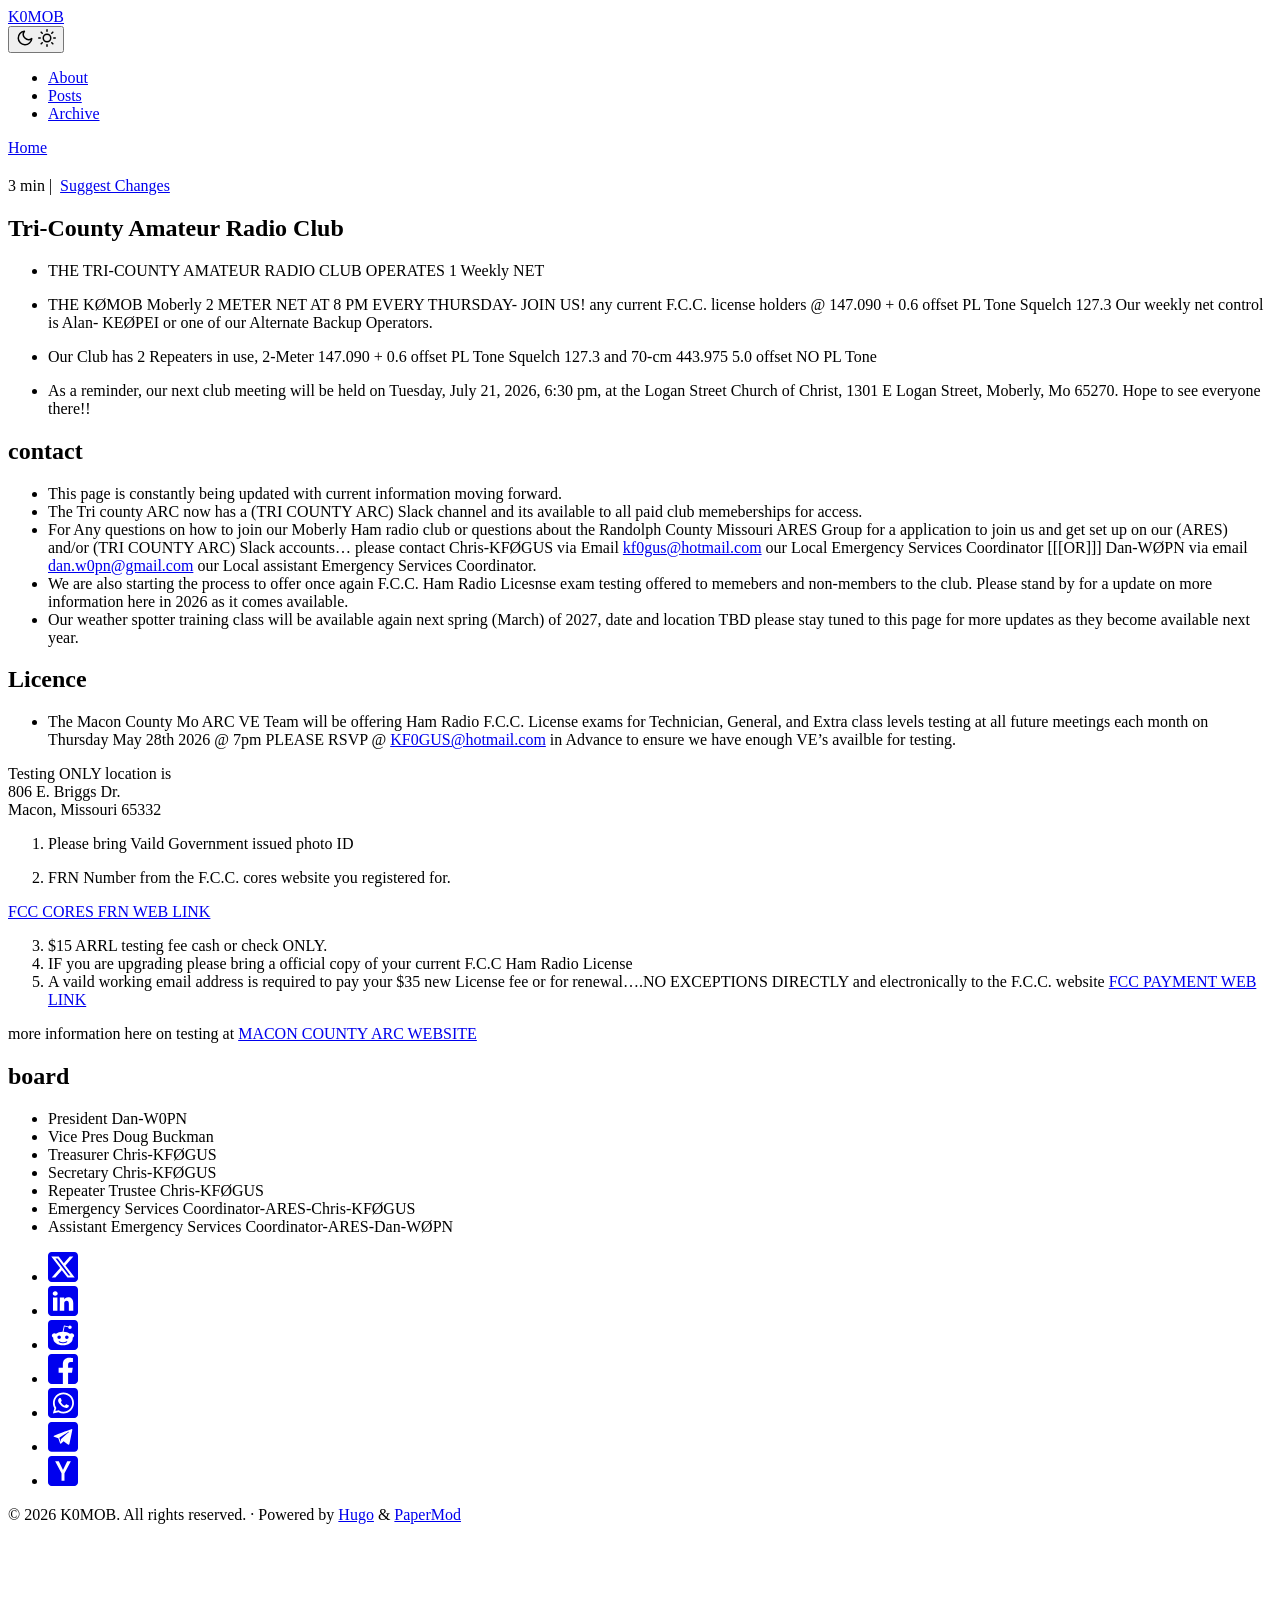
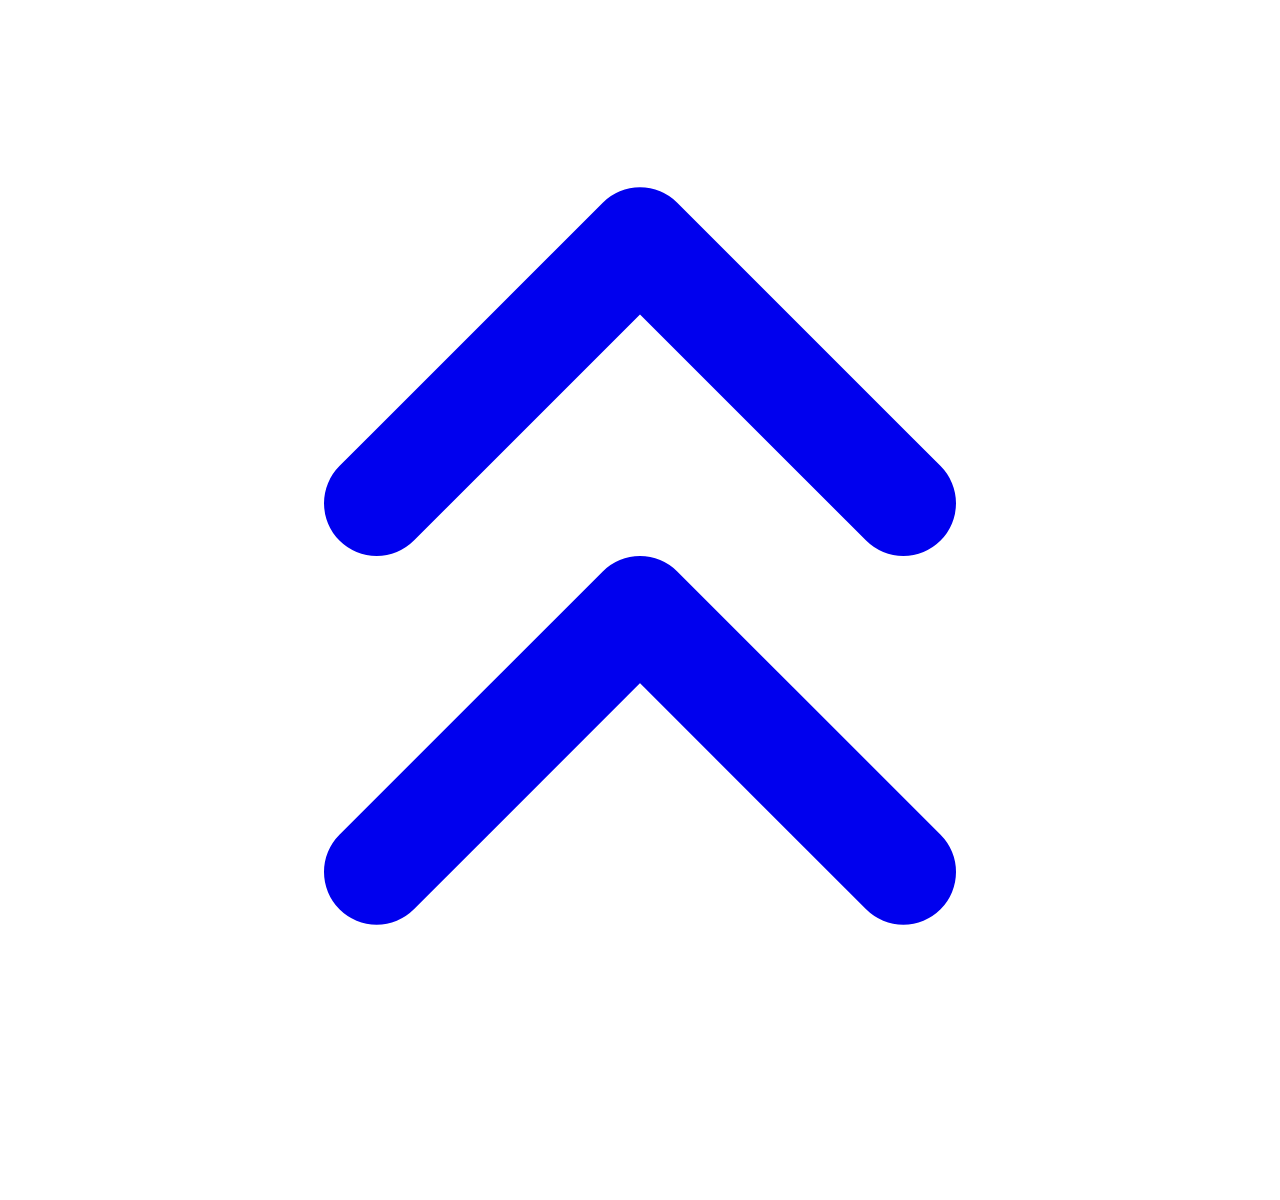
==== commit 2cac93ac: "site setup" ====
--- a/public/about/index.html
+++ b/public/about/index.html
@@ -18,16 +18,16 @@
 
 Our Club has 2 Repeaters in use, 2-Meter 147.090 &#43; 0.6 offset PL Tone Squelch 127.3 and 70-cm 443.975 5.0 offset NO PL Tone">
 <meta name="author" content="">
-<link rel="canonical" href="//localhost:1313/about/">
-<link crossorigin="anonymous" href="/assets/css/stylesheet.dded712977a2376b42253755dea69324d01b229484f54d5e862e66ec15aa56c4.css" integrity="sha256-3e1xKXeiN2tCJTdV3qaTJNAbIpSE9U1ehi5m7BWqVsQ=" rel="preload stylesheet" as="style">
-<link rel="icon" href="//localhost:1313/favicon.ico">
-<link rel="icon" type="image/png" sizes="16x16" href="//localhost:1313/favicon-16x16.png">
-<link rel="icon" type="image/png" sizes="32x32" href="//localhost:1313/favicon-32x32.png">
-<link rel="apple-touch-icon" href="//localhost:1313/apple-touch-icon.png">
-<link rel="mask-icon" href="//localhost:1313/safari-pinned-tab.svg">
+<link rel="canonical" href="http://localhost:1313/about/">
+<link crossorigin="anonymous" href="/assets/css/stylesheet.3ec902ed997d3d104758f4c3da7842d840f31634d21f9150409d6093f49d5ad6.css" integrity="sha256-PskC7Zl9PRBHWPTD2nhC2EDzFjTSH5FQQJ1gk/SdWtY=" rel="preload stylesheet" as="style">
+<link rel="icon" href="http://localhost:1313/favicon.ico">
+<link rel="icon" type="image/png" sizes="16x16" href="http://localhost:1313/favicon-16x16.png">
+<link rel="icon" type="image/png" sizes="32x32" href="http://localhost:1313/favicon-32x32.png">
+<link rel="apple-touch-icon" href="http://localhost:1313/apple-touch-icon.png">
+<link rel="mask-icon" href="http://localhost:1313/safari-pinned-tab.svg">
 <meta name="theme-color" content="#2e2e33">
 <meta name="msapplication-TileColor" content="#2e2e33">
-<link rel="alternate" hreflang="en" href="//localhost:1313/about/">
+<link rel="alternate" hreflang="en" href="http://localhost:1313/about/">
 <noscript>
     <style>
         #theme-toggle,
@@ -73,7 +73,7 @@
         document.querySelector("html").dataset.theme = 'light';
     }
 
-</script><meta property="og:url" content="//localhost:1313/about/">
+</script><meta property="og:url" content="http://localhost:1313/about/">
   <meta property="og:site_name" content="K0MOB">
   <meta property="og:title" content="K0MOB">
   <meta property="og:description" content="Tri-County Amateur Radio Club THE TRI-COUNTY AMATEUR RADIO CLUB OPERATES 1 Weekly NET
@@ -81,10 +81,10 @@
 Our Club has 2 Repeaters in use, 2-Meter 147.090 &#43; 0.6 offset PL Tone Squelch 127.3 and 70-cm 443.975 5.0 offset NO PL Tone">
   <meta property="og:locale" content="en">
   <meta property="og:type" content="article">
-      <meta property="og:image" content="//localhost:1313/images/Tri.jpg">
+      <meta property="og:image" content="http://localhost:1313/images/Tri.jpg">
 
   <meta name="twitter:card" content="summary_large_image">
-  <meta name="twitter:image" content="//localhost:1313/images/tri.jpg">
+  <meta name="twitter:image" content="http://localhost:1313/images/tri.jpg">
   <meta name="twitter:title" content="K0MOB">
   <meta name="twitter:description" content="Tri-County Amateur Radio Club THE TRI-COUNTY AMATEUR RADIO CLUB OPERATES 1 Weekly NET
 THE KØMOB Moberly 2 METER NET AT 8 PM EVERY THURSDAY- JOIN US! any current F.C.C. license holders @ 147.090 &#43; 0.6 offset PL Tone Squelch 127.3 Our weekly net control is Alan- KEØPEI or one of our Alternate Backup Operators.
@@ -100,7 +100,7 @@
       "@type": "ListItem",
       "position":  1 ,
       "name": "",
-      "item": "//localhost:1313/about/"
+      "item": "http://localhost:1313/about/"
     }
   ]
 }
@@ -115,21 +115,21 @@
   "keywords": [
     
   ],
-  "articleBody": "Tri-County Amateur Radio Club THE TRI-COUNTY AMATEUR RADIO CLUB OPERATES 1 Weekly NET\nTHE KØMOB Moberly 2 METER NET AT 8 PM EVERY THURSDAY- JOIN US! any current F.C.C. license holders @ 147.090 + 0.6 offset PL Tone Squelch 127.3 Our weekly net control is Alan- KEØPEI or one of our Alternate Backup Operators.\nOur Club has 2 Repeaters in use, 2-Meter 147.090 + 0.6 offset PL Tone Squelch 127.3 and 70-cm 443.975 5.0 offset NO PL Tone\nThe next TRI-COUNTY AMATEUR RADIO CLUB meeting is on June 16th 2026 @ 6:30PM all are welcome. Please join us…. The counties we serve in our memebership are Randolph, Charition, Howard in Missouri Also With our (ARES) Amateur Radio Emergency Services Group for Randolph County Mo. @ this meeting address 1301 E Logan St, Moberly, MO 65270\ncontact This page is constantly being updated with current information moving forward. The Tri county ARC now has a (TRI COUNTY ARC) Slack channel and its available to all paid club memeberships for access. For Any questions on how to join our Moberly Ham radio club or questions about the Randolph County Missouri ARES Group for a application to join us and get set up on our (ARES) and/or (TRI COUNTY ARC) Slack accounts… please contact Chris-KFØGUS via Email kf0gus@hotmail.com our Local Emergency Services Coordinator [[[OR]]] Dan-WØPN via email dan.w0pn@gmail.com our Local assistant Emergency Services Coordinator. We are also starting the process to offer once again F.C.C. Ham Radio Licesnse exam testing offered to memebers and non-members to the club. Please stand by for a update on more information here in 2026 as it comes available. Our weather spotter training class will be available again next spring (March) of 2027, date and location TBD please stay tuned to this page for more updates as they become available next year. Licence The Macon County Mo ARC VE Team will be offering Ham Radio F.C.C. License exams for Technician, General, and Extra class levels testing at all future meetings each month on Thursday May 28th 2026 @ 7pm PLEASE RSVP @ KF0GUS@hotmail.com in Advance to ensure we have enough VE’s availble for testing. Testing ONLY location is\n806 E. Briggs Dr.\nMacon, Missouri 65332\nPlease bring Vaild Government issued photo ID\nFRN Number from the F.C.C. cores website you registered for.\nFCC CORES FRN WEB LINK\n$15 ARRL testing fee cash or check ONLY. IF you are upgrading please bring a official copy of your current F.C.C Ham Radio License A vaild working email address is required to pay your $35 new License fee or for renewal….NO EXCEPTIONS DIRECTLY and electronically to the F.C.C. website FCC PAYMENT WEB LINK more information here on testing at MACON COUNTY ARC WEBSITE\nboard President Dan-W0PN Vice Pres Doug Buckman Treasurer Chris-KFØGUS Secretary Chris-KFØGUS Repeater Trustee Chris-KFØGUS Emergency Services Coordinator-ARES-Chris-KFØGUS Assistant Emergency Services Coordinator-ARES-Dan-WØPN ",
-  "wordCount" : "473",
+  "articleBody": "Tri-County Amateur Radio Club THE TRI-COUNTY AMATEUR RADIO CLUB OPERATES 1 Weekly NET\nTHE KØMOB Moberly 2 METER NET AT 8 PM EVERY THURSDAY- JOIN US! any current F.C.C. license holders @ 147.090 + 0.6 offset PL Tone Squelch 127.3 Our weekly net control is Alan- KEØPEI or one of our Alternate Backup Operators.\nOur Club has 2 Repeaters in use, 2-Meter 147.090 + 0.6 offset PL Tone Squelch 127.3 and 70-cm 443.975 5.0 offset NO PL Tone\nAs a reminder, our next club meeting will be held on Tuesday, July 21, 2026, 6:30 pm, at the Logan Street Church of Christ, 1301 E Logan Street, Moberly, Mo 65270. Hope to see everyone there!!\ncontact This page is constantly being updated with current information moving forward. The Tri county ARC now has a (TRI COUNTY ARC) Slack channel and its available to all paid club memeberships for access. For Any questions on how to join our Moberly Ham radio club or questions about the Randolph County Missouri ARES Group for a application to join us and get set up on our (ARES) and/or (TRI COUNTY ARC) Slack accounts… please contact Chris-KFØGUS via Email kf0gus@hotmail.com our Local Emergency Services Coordinator [[[OR]]] Dan-WØPN via email dan.w0pn@gmail.com our Local assistant Emergency Services Coordinator. We are also starting the process to offer once again F.C.C. Ham Radio Licesnse exam testing offered to memebers and non-members to the club. Please stand by for a update on more information here in 2026 as it comes available. Our weather spotter training class will be available again next spring (March) of 2027, date and location TBD please stay tuned to this page for more updates as they become available next year. Licence The Macon County Mo ARC VE Team will be offering Ham Radio F.C.C. License exams for Technician, General, and Extra class levels testing at all future meetings each month on Thursday May 28th 2026 @ 7pm PLEASE RSVP @ KF0GUS@hotmail.com in Advance to ensure we have enough VE’s availble for testing. Testing ONLY location is\n806 E. Briggs Dr.\nMacon, Missouri 65332\nPlease bring Vaild Government issued photo ID\nFRN Number from the F.C.C. cores website you registered for.\nFCC CORES FRN WEB LINK\n$15 ARRL testing fee cash or check ONLY. IF you are upgrading please bring a official copy of your current F.C.C Ham Radio License A vaild working email address is required to pay your $35 new License fee or for renewal….NO EXCEPTIONS DIRECTLY and electronically to the F.C.C. website FCC PAYMENT WEB LINK more information here on testing at MACON COUNTY ARC WEBSITE\nboard President Dan-W0PN Vice Pres Doug Buckman Treasurer Chris-KFØGUS Secretary Chris-KFØGUS Repeater Trustee Chris-KFØGUS Emergency Services Coordinator-ARES-Chris-KFØGUS Assistant Emergency Services Coordinator-ARES-Dan-WØPN ",
+  "wordCount" : "452",
   "inLanguage": "en",
-  "image": "//localhost:1313/images/tri.jpg","datePublished": "0001-01-01T00:00:00Z",
+  "image": "http://localhost:1313/images/tri.jpg","datePublished": "0001-01-01T00:00:00Z",
   "dateModified": "0001-01-01T00:00:00Z",
   "mainEntityOfPage": {
     "@type": "WebPage",
-    "@id": "//localhost:1313/about/"
+    "@id": "http://localhost:1313/about/"
   },
   "publisher": {
     "@type": "Organization",
     "name": "K0MOB",
     "logo": {
       "@type": "ImageObject",
-      "url": "//localhost:1313/favicon.ico"
+      "url": "http://localhost:1313/favicon.ico"
     }
   }
 }
@@ -139,7 +139,7 @@
     <header class="header">
     <nav class="header-nav">
         <div class="logo">
-            <a href="//localhost:1313/" accesskey="h" title="K0MOB (Alt + H)">K0MOB</a>
+            <a href="http://localhost:1313/" accesskey="h" title="K0MOB (Alt + H)">K0MOB</a>
             <div class="logo-switches">
                 <button id="theme-toggle" class="theme-toggle" accesskey="t" title="(Alt + T)" aria-label="Toggle theme">
                     <svg class="moon" xmlns="http://www.w3.org/2000/svg" width="18" height="18" viewBox="0 0 24 24"
@@ -165,17 +165,17 @@
         </div>
         <ul id="menu" class="menu">
             <li>
-                <a href="//localhost:1313/about/" title="About">
+                <a href="http://localhost:1313/about/" title="About">
                     <span class="active">About</span>
                 </a>
             </li>
             <li>
-                <a href="//localhost:1313/posts/" title="Posts">
+                <a href="http://localhost:1313/posts/" title="Posts">
                     <span>Posts</span>
                 </a>
             </li>
             <li>
-                <a href="//localhost:1313/archives/" title="Archive">
+                <a href="http://localhost:1313/archives/" title="Archive">
                     <span>Archive</span>
                 </a>
             </li>
@@ -187,7 +187,7 @@
 <article class="post-single">
   <header class="post-header">
     <nav class="breadcrumbs" role="navigation" aria-label="Breadcrumb">
-    <a href='//localhost:1313/'>Home</a></nav>
+    <a href='http://localhost:1313/'>Home</a></nav>
     <h1 class="post-title entry-hint-parent">
       
     </h1>
@@ -209,10 +209,7 @@
 <p>Our Club has 2 Repeaters in use, 2-Meter 147.090 + 0.6 offset PL Tone Squelch 127.3 and 70-cm 443.975 5.0 offset NO PL Tone</p>
 </li>
 <li>
-<p>The next TRI-COUNTY AMATEUR RADIO CLUB meeting is on June 16th 2026 @ 6:30PM all are welcome. Please join us&hellip;. The counties we serve in our memebership are Randolph, Charition, Howard in Missouri
-Also With our (ARES) Amateur Radio Emergency Services Group for Randolph County Mo.
-@ this meeting address
-1301 E Logan St, Moberly, MO 65270</p>
+<p>As a reminder, our next club meeting will be held on Tuesday, July 21, 2026, 6:30 pm, at the Logan Street Church of Christ, 1301 E Logan Street, Moberly, Mo 65270. Hope to see everyone there!!</p>
 </li>
 </ul>
 <h2 id="contact">contact<a hidden class="anchor" aria-hidden="true" href="#contact">#</a></h2>
@@ -269,7 +266,7 @@
 <ul class="share-buttons">
     <li>
         <a target="_blank" rel="noopener noreferrer" aria-label="share  on x"
-            href="https://x.com/intent/tweet/?text=&amp;url=%2f%2flocalhost%3a1313%2fabout%2f&amp;hashtags=">
+            href="https://x.com/intent/tweet/?text=&amp;url=http%3a%2f%2flocalhost%3a1313%2fabout%2f&amp;hashtags=">
             <svg version="1.1" viewBox="0 0 512 512" xml:space="preserve" height="30px" width="30px" fill="currentColor">
                 <path
                     d="M512 62.554 L 512 449.446 C 512 483.97 483.97 512 449.446 512 L 62.554 512 C 28.03 512 0 483.97 0 449.446 L 0 62.554 C 0 28.03 28.029 0 62.554 0 L 449.446 0 C 483.971 0 512 28.03 512 62.554 Z M 269.951 190.75 L 182.567 75.216 L 56 75.216 L 207.216 272.95 L 63.9 436.783 L 125.266 436.783 L 235.9 310.383 L 332.567 436.783 L 456 436.783 L 298.367 228.367 L 432.367 75.216 L 371.033 75.216 Z M 127.633 110 L 164.101 110 L 383.481 400.065 L 349.5 400.065 Z" />
@@ -278,7 +275,7 @@
     </li>
     <li>
         <a target="_blank" rel="noopener noreferrer" aria-label="share  on linkedin"
-            href="https://www.linkedin.com/shareArticle?mini=true&amp;url=%2f%2flocalhost%3a1313%2fabout%2f&amp;title=&amp;summary=&amp;source=%2f%2flocalhost%3a1313%2fabout%2f">
+            href="https://www.linkedin.com/shareArticle?mini=true&amp;url=http%3a%2f%2flocalhost%3a1313%2fabout%2f&amp;title=&amp;summary=&amp;source=http%3a%2f%2flocalhost%3a1313%2fabout%2f">
             <svg version="1.1" viewBox="0 0 512 512" xml:space="preserve" height="30px" width="30px" fill="currentColor">
                 <path
                     d="M449.446,0c34.525,0 62.554,28.03 62.554,62.554l0,386.892c0,34.524 -28.03,62.554 -62.554,62.554l-386.892,0c-34.524,0 -62.554,-28.03 -62.554,-62.554l0,-386.892c0,-34.524 28.029,-62.554 62.554,-62.554l386.892,0Zm-288.985,423.278l0,-225.717l-75.04,0l0,225.717l75.04,0Zm270.539,0l0,-129.439c0,-69.333 -37.018,-101.586 -86.381,-101.586c-39.804,0 -57.634,21.891 -67.617,37.266l0,-31.958l-75.021,0c0.995,21.181 0,225.717 0,225.717l75.02,0l0,-126.056c0,-6.748 0.486,-13.492 2.474,-18.315c5.414,-13.475 17.767,-27.434 38.494,-27.434c27.135,0 38.007,20.707 38.007,51.037l0,120.768l75.024,0Zm-307.552,-334.556c-25.674,0 -42.448,16.879 -42.448,39.002c0,21.658 16.264,39.002 41.455,39.002l0.484,0c26.165,0 42.452,-17.344 42.452,-39.002c-0.485,-22.092 -16.241,-38.954 -41.943,-39.002Z" />
@@ -287,7 +284,7 @@
     </li>
     <li>
         <a target="_blank" rel="noopener noreferrer" aria-label="share  on reddit"
-            href="https://reddit.com/submit?url=%2f%2flocalhost%3a1313%2fabout%2f&title=">
+            href="https://reddit.com/submit?url=http%3a%2f%2flocalhost%3a1313%2fabout%2f&title=">
             <svg version="1.1" viewBox="0 0 512 512" xml:space="preserve" height="30px" width="30px" fill="currentColor">
                 <path
                     d="M449.446,0c34.525,0 62.554,28.03 62.554,62.554l0,386.892c0,34.524 -28.03,62.554 -62.554,62.554l-386.892,0c-34.524,0 -62.554,-28.03 -62.554,-62.554l0,-386.892c0,-34.524 28.029,-62.554 62.554,-62.554l386.892,0Zm-3.446,265.638c0,-22.964 -18.616,-41.58 -41.58,-41.58c-11.211,0 -21.361,4.457 -28.841,11.666c-28.424,-20.508 -67.586,-33.757 -111.204,-35.278l18.941,-89.121l61.884,13.157c0.756,15.734 13.642,28.29 29.56,28.29c16.407,0 29.706,-13.299 29.706,-29.701c0,-16.403 -13.299,-29.702 -29.706,-29.702c-11.666,0 -21.657,6.792 -26.515,16.578l-69.105,-14.69c-1.922,-0.418 -3.939,-0.042 -5.585,1.036c-1.658,1.073 -2.811,2.761 -3.224,4.686l-21.152,99.438c-44.258,1.228 -84.046,14.494 -112.837,35.232c-7.468,-7.164 -17.589,-11.591 -28.757,-11.591c-22.965,0 -41.585,18.616 -41.585,41.58c0,16.896 10.095,31.41 24.568,37.918c-0.639,4.135 -0.99,8.328 -0.99,12.576c0,63.977 74.469,115.836 166.33,115.836c91.861,0 166.334,-51.859 166.334,-115.836c0,-4.218 -0.347,-8.387 -0.977,-12.493c14.564,-6.47 24.735,-21.034 24.735,-38.001Zm-119.474,108.193c-20.27,20.241 -59.115,21.816 -70.534,21.816c-11.428,0 -50.277,-1.575 -70.522,-21.82c-3.007,-3.008 -3.007,-7.882 0,-10.889c3.003,-2.999 7.882,-3.003 10.885,0c12.777,12.781 40.11,17.317 59.637,17.317c19.522,0 46.86,-4.536 59.657,-17.321c3.016,-2.999 7.886,-2.995 10.885,0.008c3.008,3.011 3.003,7.882 -0.008,10.889Zm-5.23,-48.781c-16.373,0 -29.701,-13.324 -29.701,-29.698c0,-16.381 13.328,-29.714 29.701,-29.714c16.378,0 29.706,13.333 29.706,29.714c0,16.374 -13.328,29.698 -29.706,29.698Zm-160.386,-29.702c0,-16.381 13.328,-29.71 29.714,-29.71c16.369,0 29.689,13.329 29.689,29.71c0,16.373 -13.32,29.693 -29.689,29.693c-16.386,0 -29.714,-13.32 -29.714,-29.693Z" />
@@ -296,7 +293,7 @@
     </li>
     <li>
         <a target="_blank" rel="noopener noreferrer" aria-label="share  on facebook"
-            href="https://facebook.com/sharer/sharer.php?u=%2f%2flocalhost%3a1313%2fabout%2f">
+            href="https://facebook.com/sharer/sharer.php?u=http%3a%2f%2flocalhost%3a1313%2fabout%2f">
             <svg version="1.1" viewBox="0 0 512 512" xml:space="preserve" height="30px" width="30px" fill="currentColor">
                 <path
                     d="M449.446,0c34.525,0 62.554,28.03 62.554,62.554l0,386.892c0,34.524 -28.03,62.554 -62.554,62.554l-106.468,0l0,-192.915l66.6,0l12.672,-82.621l-79.272,0l0,-53.617c0,-22.603 11.073,-44.636 46.58,-44.636l36.042,0l0,-70.34c0,0 -32.71,-5.582 -63.982,-5.582c-65.288,0 -107.96,39.569 -107.96,111.204l0,62.971l-72.573,0l0,82.621l72.573,0l0,192.915l-191.104,0c-34.524,0 -62.554,-28.03 -62.554,-62.554l0,-386.892c0,-34.524 28.029,-62.554 62.554,-62.554l386.892,0Z" />
@@ -305,7 +302,7 @@
     </li>
     <li>
         <a target="_blank" rel="noopener noreferrer" aria-label="share  on whatsapp"
-            href="https://api.whatsapp.com/send?text=%20-%20%2f%2flocalhost%3a1313%2fabout%2f">
+            href="https://api.whatsapp.com/send?text=%20-%20http%3a%2f%2flocalhost%3a1313%2fabout%2f">
             <svg version="1.1" viewBox="0 0 512 512" xml:space="preserve" height="30px" width="30px" fill="currentColor">
                 <path
                     d="M449.446,0c34.525,0 62.554,28.03 62.554,62.554l0,386.892c0,34.524 -28.03,62.554 -62.554,62.554l-386.892,0c-34.524,0 -62.554,-28.03 -62.554,-62.554l0,-386.892c0,-34.524 28.029,-62.554 62.554,-62.554l386.892,0Zm-58.673,127.703c-33.842,-33.881 -78.847,-52.548 -126.798,-52.568c-98.799,0 -179.21,80.405 -179.249,179.234c-0.013,31.593 8.241,62.428 23.927,89.612l-25.429,92.884l95.021,-24.925c26.181,14.28 55.659,21.807 85.658,21.816l0.074,0c98.789,0 179.206,-80.413 179.247,-179.243c0.018,-47.895 -18.61,-92.93 -52.451,-126.81Zm-126.797,275.782l-0.06,0c-26.734,-0.01 -52.954,-7.193 -75.828,-20.767l-5.441,-3.229l-56.386,14.792l15.05,-54.977l-3.542,-5.637c-14.913,-23.72 -22.791,-51.136 -22.779,-79.287c0.033,-82.142 66.867,-148.971 149.046,-148.971c39.793,0.014 77.199,15.531 105.329,43.692c28.128,28.16 43.609,65.592 43.594,105.4c-0.034,82.149 -66.866,148.983 -148.983,148.984Zm81.721,-111.581c-4.479,-2.242 -26.499,-13.075 -30.604,-14.571c-4.105,-1.495 -7.091,-2.241 -10.077,2.241c-2.986,4.483 -11.569,14.572 -14.182,17.562c-2.612,2.988 -5.225,3.364 -9.703,1.12c-4.479,-2.241 -18.91,-6.97 -36.017,-22.23c-13.314,-11.876 -22.304,-26.542 -24.916,-31.026c-2.612,-4.484 -0.279,-6.908 1.963,-9.14c2.016,-2.007 4.48,-5.232 6.719,-7.847c2.24,-2.615 2.986,-4.484 4.479,-7.472c1.493,-2.99 0.747,-5.604 -0.374,-7.846c-1.119,-2.241 -10.077,-24.288 -13.809,-33.256c-3.635,-8.733 -7.327,-7.55 -10.077,-7.688c-2.609,-0.13 -5.598,-0.158 -8.583,-0.158c-2.986,0 -7.839,1.121 -11.944,5.604c-4.105,4.484 -15.675,15.32 -15.675,37.364c0,22.046 16.048,43.342 18.287,46.332c2.24,2.99 31.582,48.227 76.511,67.627c10.685,4.615 19.028,7.371 25.533,9.434c10.728,3.41 20.492,2.929 28.209,1.775c8.605,-1.285 26.499,-10.833 30.231,-21.295c3.732,-10.464 3.732,-19.431 2.612,-21.298c-1.119,-1.869 -4.105,-2.99 -8.583,-5.232Z" />
@@ -314,7 +311,7 @@
     </li>
     <li>
         <a target="_blank" rel="noopener noreferrer" aria-label="share  on telegram"
-            href="https://telegram.me/share/url?text=&amp;url=%2f%2flocalhost%3a1313%2fabout%2f">
+            href="https://telegram.me/share/url?text=&amp;url=http%3a%2f%2flocalhost%3a1313%2fabout%2f">
             <svg version="1.1" xml:space="preserve" viewBox="2 2 28 28" height="30px" width="30px" fill="currentColor">
                 <path
                     d="M26.49,29.86H5.5a3.37,3.37,0,0,1-2.47-1,3.35,3.35,0,0,1-1-2.47V5.48A3.36,3.36,0,0,1,3,3,3.37,3.37,0,0,1,5.5,2h21A3.38,3.38,0,0,1,29,3a3.36,3.36,0,0,1,1,2.46V26.37a3.35,3.35,0,0,1-1,2.47A3.38,3.38,0,0,1,26.49,29.86Zm-5.38-6.71a.79.79,0,0,0,.85-.66L24.73,9.24a.55.55,0,0,0-.18-.46.62.62,0,0,0-.41-.17q-.08,0-16.53,6.11a.59.59,0,0,0-.41.59.57.57,0,0,0,.43.52l4,1.24,1.61,4.83a.62.62,0,0,0,.63.43.56.56,0,0,0,.4-.17L16.54,20l4.09,3A.9.9,0,0,0,21.11,23.15ZM13.8,20.71l-1.21-4q8.72-5.55,8.78-5.55c.15,0,.23,0,.23.16a.18.18,0,0,1,0,.06s-2.51,2.3-7.52,6.8Z" />
@@ -323,7 +320,7 @@
     </li>
     <li>
         <a target="_blank" rel="noopener noreferrer" aria-label="share  on ycombinator"
-            href="https://news.ycombinator.com/submitlink?t=&u=%2f%2flocalhost%3a1313%2fabout%2f">
+            href="https://news.ycombinator.com/submitlink?t=&u=http%3a%2f%2flocalhost%3a1313%2fabout%2f">
             <svg version="1.1" xml:space="preserve" width="30px" height="30px" viewBox="0 0 512 512" fill="currentColor"
                 xmlns:inkscape="http://www.inkscape.org/namespaces/inkscape">
                 <path
